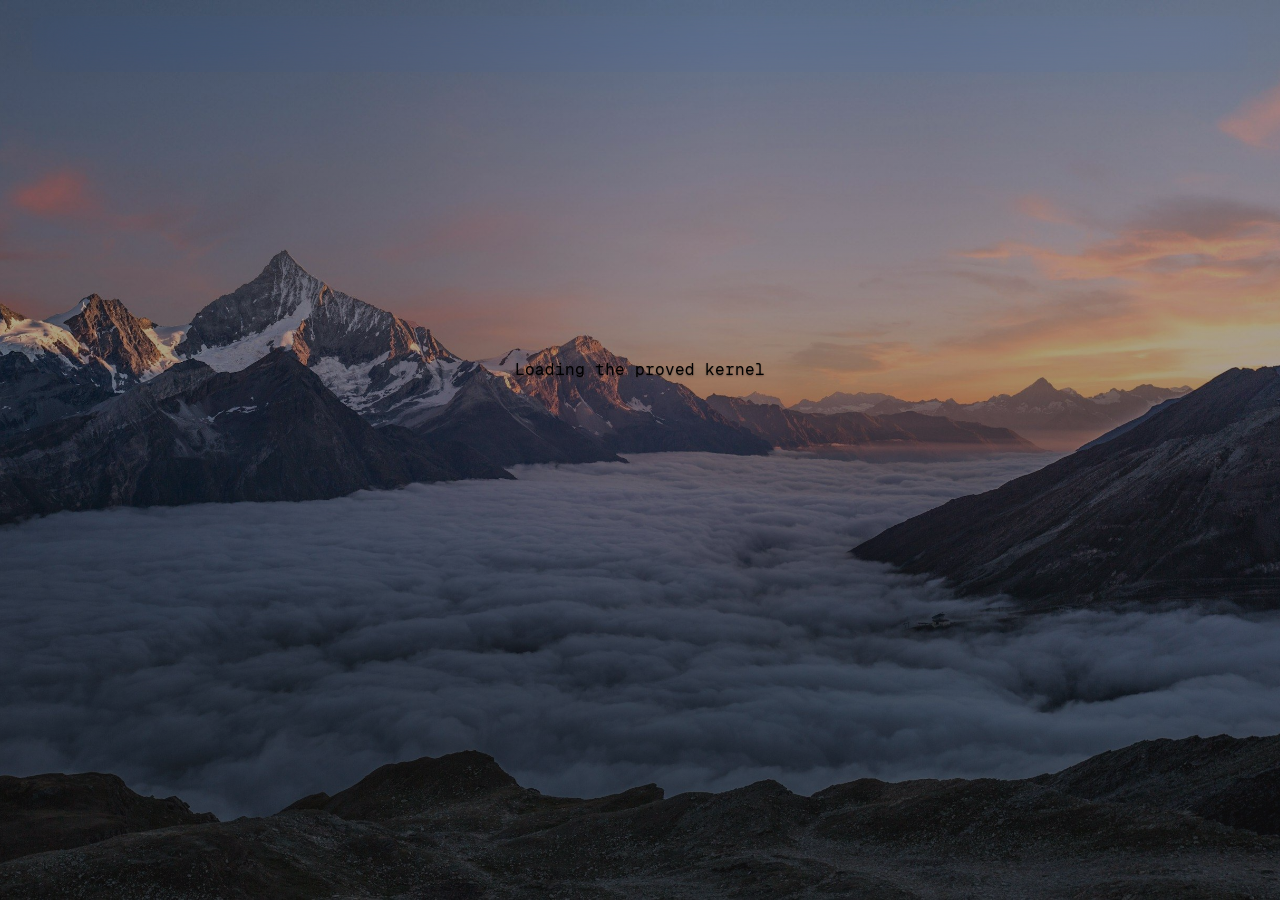
==== web/index.html @ c14cdd20 "Map node:crypto for the hub page so the kernel loads in the browser The prism-code runtime imports n" ====
<!doctype html>
<html lang="en" class="dark" data-theme="immersive">
  <head>
    <meta charset="utf-8" />
    <meta name="viewport" content="width=device-width, initial-scale=1, viewport-fit=cover" />
    <title>Hologram</title>
    <meta name="description" content="The open platform for sovereign AI: discover, use and share self-verifying models. A drop-in Hugging Face Hub whose every decision is proved in Lean." />
    <meta name="theme-color" content="#151312" />
    <script>
      // The site is served from a sub-path on GitHub Pages and from a 404
      // fallback for deep links, so every relative URL needs one base: the
      // path up to the first route segment the hub owns.
      (function () {
        var p = location.pathname, m = p.match(/^(.*?\/)(models|docs)(\/|$)/);
        var base = document.createElement("base");
        base.href = m ? m[1] : p.replace(/[^/]*$/, "");
        document.head.appendChild(base);
        var t = "immersive";
        try { t = localStorage.getItem("hologram-hub.theme") || t; } catch (e) {}
        document.documentElement.dataset.theme = t;
        document.documentElement.className = t === "light" ? "" : "dark";
      })();
    </script>
    <!-- The prism-code runtime imports node:crypto; in a browser that is the
         shim the proof page ships. An import map must precede every module. -->
    <script type="importmap">{ "imports": { "node:crypto": "./app/vendor/node-crypto-shim.mjs" } }</script>
    <link rel="icon" href="app/favicon.svg" type="image/svg+xml" />
    <link rel="stylesheet" href="app/brand/hologram-warm.css" />
    <link rel="preload" href="fonts/Geist-Regular.woff2" as="font" type="font/woff2" crossorigin />
    <link rel="stylesheet" href="hub.css" />
    <link rel="modulepreload" href="hub.mjs" />
  </head>
  <body>
    <div class="wall" aria-hidden="true"></div>
    <header class="top" id="chrome"></header>
    <main id="main" tabindex="-1"><p class="boot">Loading the proved kernel</p></main>
    <script type="module" src="hub.mjs"></script>
  </body>
</html>
---- web/hub.css ----
/* The hub's look: the brand kit's tokens (app/brand/hologram-warm.css), the
   Immersive theme over a photograph, glass panels. No colour is declared here
   that the kit does not name. */

/* Full fonts from hologram-brand-kit (brand/fonts/web at caa064a, SIL OFL; the
   licences are beside them). The proof page's fonts are subsets of its own
   text, so the hub carries its own. */
@font-face { font-family: "Geist"; src: url("fonts/Geist-Regular.woff2") format("woff2"); font-weight: 400; font-display: swap; }
@font-face { font-family: "Geist"; src: url("fonts/Geist-Medium.woff2") format("woff2"); font-weight: 500; font-display: swap; }
@font-face { font-family: "Geist Mono"; src: url("fonts/GeistMono-Regular.woff2") format("woff2"); font-weight: 400; font-display: swap; }
@font-face { font-family: "Geist Mono"; src: url("fonts/GeistMono-Medium.woff2") format("woff2"); font-weight: 500; font-display: swap; }
@font-face { font-family: "Archivo"; src: url("fonts/Archivo-Medium.woff2") format("woff2"); font-weight: 500; font-display: swap; }

:root {
  --gutter: 32px;
  --panel: color-mix(in srgb, var(--card) 86%, transparent);
  --hair: var(--border);
  --mono: "Geist Mono", "Geist Mono Fallback", ui-monospace, monospace;
  --sans: "Geist", "Geist Fallback", system-ui, sans-serif;
  --display: "Archivo", "Archivo Fallback", var(--sans);
  --ease: cubic-bezier(.4, 0, .2, 1);
}
@media (max-width: 991px) { :root { --gutter: 24px; } }
@media (max-width: 480px) { :root { --gutter: 16px; } }

* { box-sizing: border-box; }
html { background: var(--background); color: var(--foreground); }
body { margin: 0; min-height: 100vh; font: 16px/1.5 var(--sans); font-variant-numeric: tabular-nums; -webkit-font-smoothing: antialiased; }
a { color: inherit; text-decoration: none; }
button, input, select { font: inherit; color: inherit; }
code { font-family: var(--mono); font-size: 14px; }
.i { width: 16px; height: 16px; fill: none; stroke: currentColor; stroke-width: 1.5; stroke-linecap: round; stroke-linejoin: round; flex: none; }
:focus-visible { outline: 2px solid var(--ring); outline-offset: 2px; }

/* the wall: a photograph under every page in the Immersive theme */
.wall { position: fixed; inset: 0; z-index: -1; background: var(--background); }
[data-theme="immersive"] .wall { background: #151312 url("wallpapers/alps.jpg") center / cover no-repeat; }
[data-theme="immersive"] .wall::after { content: ""; position: absolute; inset: 0; background: linear-gradient(to bottom, rgb(21 19 18 / .25), rgb(21 19 18 / .55)); }
[data-theme="immersive"] body { text-shadow: 0 1px 2px rgb(0 0 0 / .35); }
.panel, .card, .bar select, .search, .top { backdrop-filter: none; }
[data-theme="immersive"] .panel, [data-theme="immersive"] .card, [data-theme="immersive"] .search, [data-theme="immersive"] .bar select {
  background: var(--panel); backdrop-filter: blur(24px) saturate(1.3); -webkit-backdrop-filter: blur(24px) saturate(1.3);
}

/* header */
.top { position: sticky; top: 16px; z-index: 10; margin: 16px var(--gutter) 0; height: 56px; display: flex; align-items: center; gap: 24px; padding: 0 12px 0 8px; border-radius: 14px; }
body:not([data-section="home"]) .top { background: var(--panel); backdrop-filter: blur(24px) saturate(1.3); -webkit-backdrop-filter: blur(24px) saturate(1.3); border: 1px solid var(--hair); }
.brand { display: flex; align-items: center; gap: 10px; font: 500 20px/1 var(--display); letter-spacing: .28em; }
.brand img { border-radius: 6px; }
.nav { display: flex; gap: 24px; margin-left: auto; font: 15px var(--mono); }
.nav a { display: flex; align-items: center; gap: 6px; color: var(--muted-foreground); transition: color .15s var(--ease); }
.nav a:hover, .nav a[aria-current] { color: var(--foreground); }
.nav a[aria-current] { color: var(--brand); }
.tools { display: flex; align-items: center; gap: 10px; }
.proof { display: flex; align-items: center; gap: 6px; height: 32px; padding: 0 10px; border-radius: 999px; border: 1px solid var(--success-border); color: var(--success); font: 13px var(--mono); white-space: nowrap; }
.proof.bad { color: var(--destructive); border-color: var(--destructive-border); }
.round { width: 32px; height: 32px; border-radius: 50%; border: 1px solid var(--hair); background: transparent; display: grid; place-items: center; cursor: pointer; }
.theme { position: relative; }
.menu { display: none; position: absolute; right: 0; top: 40px; min-width: 160px; padding: 6px; border-radius: 10px; background: var(--popover); border: 1px solid var(--hair); box-shadow: 0 16px 48px rgb(0 0 0 / .4); }
.theme:focus-within .menu, .theme:hover .menu { display: grid; }
.menu button { text-align: left; padding: 8px 10px; border: 0; border-radius: 6px; background: transparent; cursor: pointer; }
.menu button:hover { background: var(--muted); }
.signin { height: 32px; padding: 0 14px; display: flex; align-items: center; border-radius: 8px; background: var(--brand); color: var(--brand-foreground); font: 500 14px var(--sans); }
@media (max-width: 1100px) { .nav { gap: 14px; } .nav .i { display: none; } }
@media (max-width: 860px) { .proof span { display: none; } .nav a:not([aria-current]) { display: none; } }

main { padding: 0 var(--gutter) 48px; max-width: 1920px; margin: 0 auto; }
.boot { color: var(--muted-foreground); text-align: center; padding: 30vh 0; font-family: var(--mono); }

/* landing */
body[data-section="home"] main { min-height: calc(100vh - 72px); display: flex; flex-direction: column; padding-bottom: 0; }
.hero { flex: 1; display: flex; flex-direction: column; align-items: center; justify-content: center; text-align: center; padding: 48px 0 140px; }
.badge { display: inline-flex; align-items: center; gap: 8px; height: 32px; padding: 0 14px; border-radius: 999px; border: 1px solid var(--hair); background: rgb(0 0 0 / .2); font: 13px var(--mono); color: var(--muted-foreground); }
.hero h1 { margin: 24px 0 0; font: 500 clamp(36px, min(8.5vw, 11svh), 83px)/.95 var(--display); letter-spacing: -0.03em; }
.sub { margin: 24px auto 0; max-width: 832px; font-size: 20px; color: var(--muted-foreground); display: flex; flex-wrap: wrap; gap: 6px; align-items: center; justify-content: center; }
.sub strong { color: var(--foreground); font-weight: 500; }
.sub .i { color: var(--success); width: 20px; height: 20px; }
.cta { margin-top: 42px; display: flex; flex-wrap: wrap; gap: 24px; align-items: center; justify-content: center; }
.button { display: inline-flex; align-items: center; gap: 8px; height: 40px; padding: 0 16px; border-radius: 8px; border: 1px solid var(--hair); background: var(--secondary); color: var(--secondary-foreground); font-weight: 500; cursor: pointer; }
.button.primary { background: var(--primary); color: var(--primary-foreground); border-color: transparent; }
.button.primary .i { color: var(--brand); }
.command { display: inline-flex; align-items: center; gap: 10px; height: 40px; padding: 0 12px; border-radius: 8px; border: 1px solid transparent; background: transparent; font: 15px var(--mono); cursor: pointer; color: var(--foreground); }
.command:hover { border-color: var(--hair); }
.command.wide { width: 100%; justify-content: space-between; background: rgb(0 0 0 / .2); border-color: var(--hair); margin-top: 8px; text-align: left; overflow: hidden; }
.command.wide span { overflow: hidden; text-overflow: ellipsis; white-space: nowrap; }
.done { color: var(--success); }
.strip { position: fixed; left: 0; right: 0; bottom: 0; height: 104px; overflow: hidden; background: rgb(0 0 0 / .45); display: flex; align-items: center; -webkit-mask: linear-gradient(90deg, transparent, #000 10%, #000 90%, transparent); mask: linear-gradient(90deg, transparent, #000 10%, #000 90%, transparent); }
.track { display: flex; gap: 64px; padding-left: 64px; animation: slide 64s linear infinite; white-space: nowrap; }
.track a { display: flex; align-items: center; gap: 12px; font: 500 20px var(--display); color: var(--muted-foreground); }
.track a:hover { color: var(--foreground); }
.dot { width: 40px; height: 40px; border-radius: 50%; background: var(--muted); display: grid; place-items: center; font-size: 16px; }
@keyframes slide { to { transform: translateX(-50%); } }
@media (prefers-reduced-motion: reduce) { .track { animation: none; } }

/* catalog */
.title { display: flex; align-items: center; gap: 12px; padding: 32px 0 24px; flex-wrap: wrap; }
.title h1 { margin: 0; font: 500 30px var(--display); letter-spacing: -0.03em; }
.pill { display: inline-flex; align-items: center; height: 24px; padding: 0 9px; border-radius: 999px; background: var(--muted); font: 13px var(--mono); }
.chip { height: 32px; display: inline-flex; align-items: center; gap: 8px; padding: 0 10px; border-radius: 8px; border: 1px solid var(--hair); background: rgb(0 0 0 / .2); font: 13px var(--mono); cursor: pointer; }
.browse { display: grid; grid-template-columns: 340px 1fr; gap: 12px; align-items: start; }
@media (max-width: 900px) { .browse { grid-template-columns: 1fr; } .filters { position: static !important; max-height: none !important; } }
.panel { border-radius: 10px; border: 1px solid var(--hair); background: var(--card); }
.filters { position: sticky; top: 88px; padding: 16px; display: grid; gap: 18px; max-height: calc(100vh - 104px); overflow: auto; }
.facet header { display: flex; justify-content: space-between; align-items: center; margin-bottom: 8px; }
.facet h2 { margin: 0; font: 500 14px var(--sans); color: var(--muted-foreground); }
.reset, .more { border: 0; background: none; color: var(--muted-foreground); font-size: 13px; cursor: pointer; padding: 0; }
.more { margin-top: 8px; }
.tags { display: flex; flex-wrap: wrap; gap: 6px; }
.tag { height: 28px; padding: 0 10px; border-radius: 6px; border: 1px solid var(--hair); background: rgb(0 0 0 / .15); font-size: 13px; cursor: pointer; display: inline-flex; gap: 6px; align-items: center; }
.tag span { color: var(--muted-foreground); font-family: var(--mono); }
.tag.on { border-color: var(--foreground); background: var(--foreground); color: var(--background); }
.tag.on span { color: inherit; }
.bar { display: flex; gap: 12px; margin-bottom: 12px; }
.search { flex: 1; height: 48px; display: flex; align-items: center; gap: 10px; padding: 0 14px; border-radius: 10px; border: 1px solid var(--hair); background: var(--card); }
.search input { flex: 1; border: 0; background: transparent; outline: none; height: 100%; }
.bar select { height: 48px; border-radius: 10px; border: 1px solid var(--hair); background: var(--card); padding: 0 12px; }
.cards { display: grid; grid-template-columns: repeat(2, minmax(0, 1fr)); gap: 12px; }
@media (min-width: 1600px) { .cards { grid-template-columns: repeat(3, minmax(0, 1fr)); } }
@media (max-width: 720px) { .cards { grid-template-columns: 1fr; } }
.card { display: grid; gap: 6px; padding: 16px; border-radius: 10px; border: 1px solid var(--hair); background: var(--card); transition: border-color .15s var(--ease); }
.card:hover { border-color: var(--border-strong); }
.card .tags span { font: 12px var(--mono); text-transform: uppercase; letter-spacing: .04em; color: var(--muted-foreground); }
.card .tags span + span::before { content: ""; }
.card .name { font: 500 18px var(--mono); overflow: hidden; text-overflow: ellipsis; white-space: nowrap; }
.card .meta { display: flex; align-items: center; gap: 6px; font-size: 14px; color: var(--muted-foreground); }
.card .meta .i { width: 14px; height: 14px; }
b.ok, b.no { font-weight: 500; padding: 0 6px; border-radius: 4px; border: 1px solid; }
b.ok { color: var(--success); border-color: var(--success-border); }
b.no { color: var(--destructive); border-color: var(--destructive-border); }
.empty { grid-column: 1 / -1; text-align: center; padding: 48px; color: var(--muted-foreground); }
.pager { display: flex; justify-content: center; align-items: center; gap: 16px; padding: 24px 0; font-family: var(--mono); }
.pager button { height: 36px; padding: 0 14px; border-radius: 8px; border: 1px solid var(--hair); background: var(--card); cursor: pointer; }
.pager button:disabled { opacity: .4; cursor: default; }

/* model */
.back { display: inline-flex; align-items: center; gap: 6px; height: 32px; margin: 24px 0 12px; padding: 0 12px; border-radius: 999px; border: 1px solid var(--hair); background: var(--panel); font: 14px var(--mono); }
.head { padding: 24px; }
.who { display: flex; gap: 16px; align-items: center; }
.avatar { width: 64px; height: 64px; border-radius: 50%; background: var(--muted); display: grid; place-items: center; font: 500 28px var(--display); flex: none; }
.head h1 { margin: 0; font: 500 30px var(--display); letter-spacing: -0.03em; display: flex; flex-wrap: wrap; gap: 12px; align-items: baseline; }
.head h1 small { font: 15px var(--sans); color: var(--muted-foreground); display: inline-flex; gap: 6px; align-items: center; }
.dim { color: var(--muted-foreground); margin: 4px 0 0; }
.rows { display: grid; grid-template-columns: 120px 1fr; gap: 16px 24px; margin: 24px 0 0; align-items: start; }
.rows dt { color: var(--muted-foreground); font-size: 14px; padding-top: 6px; }
.rows dd { margin: 0; min-width: 0; }
@media (max-width: 760px) { .rows { grid-template-columns: 1fr; gap: 6px; } .rows dd { margin-bottom: 12px; } }
.pills { display: flex; flex-wrap: wrap; gap: 6px; }
.pills .pill { height: 32px; padding: 0 12px; background: rgb(0 0 0 / .2); border: 1px solid var(--hair); }
.tabs { display: flex; gap: 6px; margin-bottom: 16px; }
.tabs button { height: 32px; padding: 0 12px; border-radius: 8px; border: 1px solid transparent; background: transparent; cursor: pointer; color: var(--muted-foreground); }
.tabs button.on { background: var(--secondary); color: var(--foreground); border-color: var(--hair); }
.tabs.small { margin: 0; }
.split { display: grid; grid-template-columns: 380px 1fr; gap: 12px; margin-top: 12px; align-items: start; }
@media (max-width: 992px) { .split { grid-template-columns: 1fr; } }
.facts { padding: 8px 20px; }
.facts dl, .glance { display: grid; grid-template-columns: auto 1fr; margin: 0; }
.facts dt, .facts dd, .glance dt, .glance dd { padding: 10px 0; border-bottom: 1px solid var(--hair); margin: 0; }
.facts dt, .glance dt { color: var(--muted-foreground); font-size: 14px; }
.facts dd, .glance dd { text-align: right; font: 14px var(--mono); }
.facts dt:last-of-type, .facts dd:last-of-type { border-bottom: 0; }
.body { padding: 20px; min-width: 0; }
.body h2, .doc h2 { font: 500 18px var(--display); margin: 8px 0 12px; }
.scroll { overflow-x: auto; }
table { width: 100%; border-collapse: collapse; font-size: 14px; }
th, td { text-align: left; padding: 10px 24px 10px 0; border-bottom: 1px solid var(--hair); white-space: nowrap; }
th { color: var(--muted-foreground); font-weight: 500; }
td { font-family: var(--mono); }
.note { padding: 20px; color: var(--muted-foreground); }

/* docs */
.doc { max-width: 1100px; margin: 32px auto 0; padding: 32px; }
.doc h1 { margin: 0 0 12px; font: 500 30px var(--display); letter-spacing: -0.03em; }
.doc > p { color: var(--muted-foreground); max-width: 760px; }
.doc td:last-child { white-space: normal; font-family: var(--sans); }
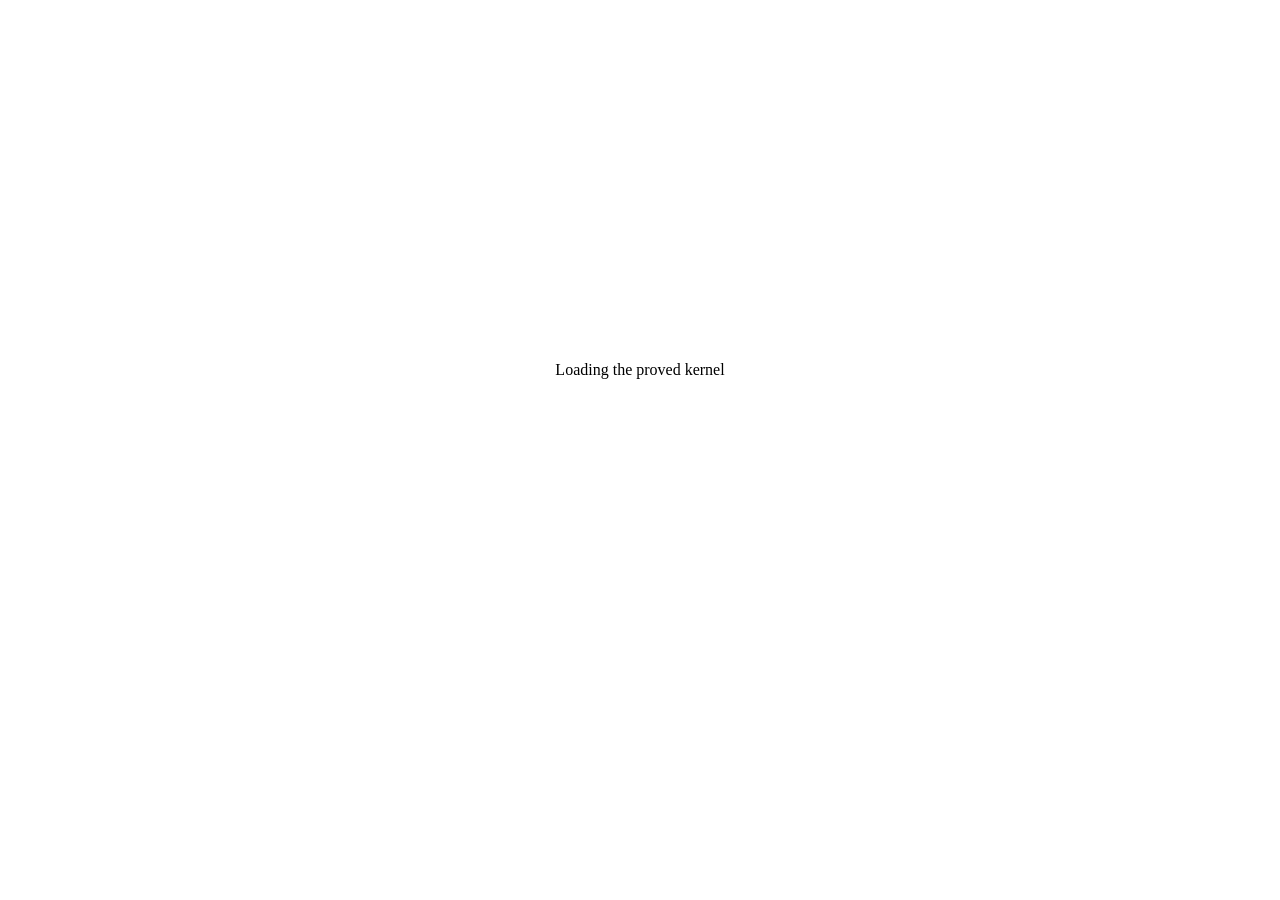
==== commit d88eab4d: "Draw the hub with the live hub's own stylesheet, marks and filters The interface looked like getholo" ====
--- a/web/index.html
+++ b/web/index.html
@@ -1,39 +1,56 @@
-<!doctype html>
-<html lang="en" class="dark" data-theme="immersive">
-  <head>
-    <meta charset="utf-8" />
-    <meta name="viewport" content="width=device-width, initial-scale=1, viewport-fit=cover" />
-    <title>Hologram</title>
-    <meta name="description" content="The open platform for sovereign AI: discover, use and share self-verifying models. A drop-in Hugging Face Hub whose every decision is proved in Lean." />
-    <meta name="theme-color" content="#151312" />
-    <script>
-      // The site is served from a sub-path on GitHub Pages and from a 404
-      // fallback for deep links, so every relative URL needs one base: the
-      // path up to the first route segment the hub owns.
-      (function () {
-        var p = location.pathname, m = p.match(/^(.*?\/)(models|docs)(\/|$)/);
-        var base = document.createElement("base");
-        base.href = m ? m[1] : p.replace(/[^/]*$/, "");
-        document.head.appendChild(base);
-        var t = "immersive";
-        try { t = localStorage.getItem("hologram-hub.theme") || t; } catch (e) {}
-        document.documentElement.dataset.theme = t;
-        document.documentElement.className = t === "light" ? "" : "dark";
-      })();
-    </script>
-    <!-- The prism-code runtime imports node:crypto; in a browser that is the
-         shim the proof page ships. An import map must precede every module. -->
-    <script type="importmap">{ "imports": { "node:crypto": "./app/vendor/node-crypto-shim.mjs" } }</script>
-    <link rel="icon" href="app/favicon.svg" type="image/svg+xml" />
-    <link rel="stylesheet" href="app/brand/hologram-warm.css" />
-    <link rel="preload" href="fonts/Geist-Regular.woff2" as="font" type="font/woff2" crossorigin />
-    <link rel="stylesheet" href="hub.css" />
-    <link rel="modulepreload" href="hub.mjs" />
-  </head>
-  <body>
-    <div class="wall" aria-hidden="true"></div>
-    <header class="top" id="chrome"></header>
-    <main id="main" tabindex="-1"><p class="boot">Loading the proved kernel</p></main>
-    <script type="module" src="hub.mjs"></script>
-  </body>
-</html>
+<!doctype html>
+<html lang="en" class="dark" data-theme="immersive" data-wallpaper="alps" data-page="landing">
+  <head>
+    <meta charset="utf-8" />
+    <meta name="viewport" content="width=device-width, initial-scale=1, viewport-fit=cover" />
+    <title>Hologram</title>
+    <meta name="description" content="The open platform for sovereign AI: discover, use and share self-verifying models. A drop-in Hugging Face Hub whose every decision is proved in Lean." />
+    <meta name="theme-color" content="#151312" />
+    <script>
+      // The site is served from a sub-path on GitHub Pages and from a 404
+      // fallback for deep links, so every relative URL needs one base: the
+      // path up to the first route segment the hub owns.
+      (function () {
+        // A route page carries its own <base>; a deep link answered by 404.html
+        // works it out from the path, up to the first route the hub owns.
+        var p = location.pathname, m = p.match(/^(.*?\/)(models|docs|registry|apps|buckets)(\/|$)/);
+        if (!document.querySelector("base")) {
+          var base = document.createElement("base");
+          base.href = m ? m[1] : p.replace(/[^/]*$/, "");
+          document.head.appendChild(base);
+        }
+        // The theme and the picture behind it before the first paint, so
+        // neither flashes: the picture is a file this site ships or a photo
+        // from Unsplash, and the browser already holds the one shown last.
+        var t = "immersive", h = document.documentElement, base = document.querySelector("base").href, pic = null;
+        try {
+          t = localStorage.getItem("hologram-hub.theme") || t;
+          pic = JSON.parse(localStorage.getItem("hologram-hub.picture") || "null");
+        } catch (e) {}
+        var wall = pic && pic.file ? base + "wallpapers/" + pic.file + ".jpg" : pic && pic.wall ? pic.wall : base + "wallpapers/alps.jpg";
+        h.dataset.theme = t;
+        h.dataset.page = m ? "page" : "landing";
+        h.className = t === "light" ? "" : "dark";
+        h.style.setProperty("--hh-wallpaper", 'url("' + wall + '")');
+      })();
+    </script>
+    <!-- The prism-code runtime imports node:crypto; in a browser that is the
+         shim the proof page ships. An import map must precede every module. -->
+    <script type="importmap">{ "imports": { "node:crypto": "./app/vendor/node-crypto-shim.mjs" } }</script>
+    <link rel="icon" href="app/favicon.svg" type="image/svg+xml" />
+    <link rel="stylesheet" href="app/brand/hologram-warm.css" />
+    <link rel="stylesheet" href="tokens.css" />
+    <link rel="preload" href="fonts/Geist-Regular.woff2" as="font" type="font/woff2" crossorigin />
+    <link rel="stylesheet" href="hub.css" />
+    <link rel="modulepreload" href="hub.mjs" />
+  </head>
+  <body>
+    <div class="veil" aria-hidden="true"></div>
+    <div class="shell">
+      <header class="top" id="chrome"></header>
+      <main id="main" tabindex="-1"><p class="boot">Loading the proved kernel</p></main>
+      <footer class="foot"><a class="status wait" id="proof" href="app/"><span id="proof-text">Proved by Lean</span></a></footer>
+    </div>
+    <script type="module" src="hub.mjs"></script>
+  </body>
+</html>
--- a/web/tokens.css
+++ b/web/tokens.css
@@ -0,0 +1,41 @@
+/* The brand kit's scales: type, weight, tracking and radius from
+   hologram-brand-kit brand/tokens/hologram-tokens.json; space on the kit's 4px
+   step. Colours and families come from app/brand/hologram-warm.css. */
+@font-face { font-family: "Geist"; src: url("fonts/Geist-Regular.woff2") format("woff2"); font-weight: 400; font-display: swap; }
+@font-face { font-family: "Geist"; src: url("fonts/Geist-Medium.woff2") format("woff2"); font-weight: 500; font-display: swap; }
+@font-face { font-family: "Geist Mono"; src: url("fonts/GeistMono-Regular.woff2") format("woff2"); font-weight: 400; font-display: swap; }
+@font-face { font-family: "Geist Mono"; src: url("fonts/GeistMono-Medium.woff2") format("woff2"); font-weight: 500; font-display: swap; }
+@font-face { font-family: "Archivo"; src: url("fonts/Archivo-Medium.woff2") format("woff2"); font-weight: 500; font-display: swap; }
+
+:root {
+  --space-1: 4px;
+  --space-2: 8px;
+  --space-3: 12px;
+  --space-4: 16px;
+  --space-5: 20px;
+  --space-6: 24px;
+  --space-8: 32px;
+  --space-10: 40px;
+  --space-12: 48px;
+  --space-16: 64px;
+  --radius-sm: 6px;
+  --radius-md: 8px;
+  --radius-lg: 10px;
+  --radius-xl: 14px;
+  --text-xs: 12px;
+  --text-sm: 14px;
+  --text-base: 16px;
+  --text-lg: 18px;
+  --text-xl: 20px;
+  --text-2xl: 24px;
+  --text-3xl: 30px;
+  --text-4xl: 36px;
+  --text-5xl: 48px;
+  --text-6xl: 64px;
+  --weight-normal: 400;
+  --weight-medium: 500;
+  --weight-semibold: 600;
+  --tracking-display: -0.03em;
+  --tracking-normal: 0em;
+  --tracking-caps: 0.22em;
+}
--- a/web/hub.css
+++ b/web/hub.css
@@ -1,174 +1,899 @@
-/* The hub's look: the brand kit's tokens (app/brand/hologram-warm.css), the
-   Immersive theme over a photograph, glass panels. No colour is declared here
-   that the kit does not name. */
+/* The hub's look is gethologram.ai's: the shell, header, controls, landing, catalogue and model page
+   below are its chrome.css and styles.css (Hologram-Technologies, live site, copied 2026-11-13), trimmed
+   to what this hub draws. Every value resolves to the brand kit (app/brand/hologram-warm.css, tokens.css).
+   The hub's own parts (proof status, verification, signatures, docs, registry, apps, buckets) follow. */
+
+/* ---- product aliases over the brand kit */
+:root {
+  /* product aliases: references only */
+  --hh-ground: var(--background);
+  --hh-surface: var(--card);
+  --hh-popover: var(--popover);
+  --hh-fill: var(--muted);
+  --hh-line: var(--border);
+  --hh-line-strong: var(--input);
+  --hh-line-focus: var(--ring);
+  --hh-text: var(--foreground);
+  --hh-text-dim: var(--muted-foreground);
+  --hh-text-faint: var(--muted-foreground-subtle);
+  --hh-accent: var(--brand);
+  --hh-accent-text: var(--brand-foreground);
+  /* The kit accent is 4.11:1 on the warm dark card and 4.13:1 on white — under AA for a 14px label, which
+     is why nothing on this site sets words in it. The selected section still has to read as orange, so it
+     takes the accent warmed toward whichever foreground the theme is using: 5.08:1 dark, 5.36:1 light. */
+  --hh-accent-legible: color-mix(in srgb, var(--hh-accent) 80%, var(--hh-text));
+  --hh-primary: var(--primary);
+  --hh-primary-text: var(--primary-foreground);
+  --hh-shadow: color-mix(in srgb, var(--background) 60%, transparent);
+  --hh-ok: var(--success);
+  --hh-bad: var(--destructive);
+  --hh-wash: color-mix(in srgb, var(--foreground) 3%, transparent);
+
+  /* control system: two heights, one tag height */
+  --hh-control: var(--space-8);
+  --hh-field: var(--space-10);
+  --hh-tag: var(--space-6);
+  --hh-avatar: var(--space-12);
+  --hh-icon: var(--space-4);
+  --hh-icon-small: var(--text-sm);
+  --hh-ease: 150ms cubic-bezier(.4, 0, .2, 1);
+  --hh-leading: 1.5;
+  /* One size for every word on the site that is not a headline: the menu, the sign-in, the hero's line and
+     its actions, the controls. The headlines are set in the display steps; everything else is this. */
+  --hh-ui: var(--text-base);
+  --hh-pad: var(--space-6);
+  --hh-gutter: var(--space-6);
+  /* The card mesh's box: src/card-art.mjs draws a viewBox of exactly this size, so one unit is one pixel
+     and the facets match on every page. 260x200 composed from the kit's steps: 4x64+4, 3x64+8. */
+  --hh-art-w: calc(var(--space-16) * 4 + var(--space-1));
+  --hh-art-h: calc(var(--space-16) * 3 + var(--space-2));
+
+  /* landing type: the kit's steps, sized by whichever of width or height is scarcer */
+  --hh-display: clamp(var(--text-3xl), min(8.5vw, 11svh), calc(var(--text-6xl) * 1.3));
+  /* The pinned strip: one mark plus the air above and below it. The landing reserves exactly this. */
+  --hh-strip-mark: var(--space-10);
+  --hh-strip-top: var(--space-6);
+  --hh-strip-bottom: var(--space-10);
+  --hh-strip-gap: var(--space-16);
+  --hh-strip-label: var(--text-xl);
+  --hh-strip: calc(var(--hh-strip-mark) + var(--hh-strip-top) + var(--hh-strip-bottom));
+}
+:root:not(.dark) { --hh-shadow: color-mix(in srgb, var(--foreground) 14%, transparent); --hh-wash: color-mix(in srgb, var(--foreground) 4%, transparent); }
+
+/* ---- resets */
+*, *::before, *::after { box-sizing: border-box; }
+html { background: var(--hh-ground); }
+body {
+  margin: 0;
+  background: var(--hh-ground);
+  color: var(--hh-text);
+  font-family: var(--font-sans);
+  font-size: var(--hh-ui);
+  font-weight: var(--weight-normal);
+  line-height: var(--hh-leading);
+  -webkit-font-smoothing: antialiased;
+  -moz-osx-font-smoothing: grayscale;
+  font-variant-numeric: tabular-nums;
+}
+::selection { background: var(--hh-text); color: var(--background); }
+a { color: inherit; text-decoration: none; }
+button, input { font: inherit; color: inherit; letter-spacing: inherit; }
+button { background: none; border: 0; padding: 0; cursor: pointer; }
+button:disabled { cursor: default; }
+h1, h2, p, dl, dd { margin: 0; font-size: inherit; font-weight: inherit; }
+ul { list-style: none; margin: 0; padding: 0; }
+[hidden] { display: none !important; }
+.i { width: var(--hh-icon); height: var(--hh-icon); flex: none; fill: none; stroke: currentColor; stroke-width: 1.5; stroke-linecap: round; stroke-linejoin: round; }
+:focus-visible { outline: 2px solid var(--hh-line-focus); outline-offset: 2px; }
+
+.shell { max-width: 120rem; margin: 0 auto; padding: var(--space-6) var(--hh-gutter) var(--space-16); }
+@media (min-width: 992px) { :root { --hh-gutter: var(--space-8); } }
+@media (max-width: 480px) { :root { --hh-gutter: var(--space-4); } }
+
+/* ---- shared controls */
+.control {
+  display: inline-flex; align-items: center; justify-content: center; gap: var(--space-2);
+  height: var(--hh-control); padding: 0 var(--space-3);
+  border: 1px solid var(--hh-line); border-radius: var(--radius-md);
+  font-size: var(--text-sm); color: var(--hh-text-dim);
+  transition: color var(--hh-ease), border-color var(--hh-ease), background var(--hh-ease), opacity var(--hh-ease);
+}
+.control:not(:disabled):hover { color: var(--hh-text); border-color: var(--hh-line-focus); }
+.control:disabled { opacity: .45; }
+.control.square { width: var(--hh-control); padding: 0; flex: none; }
+
+.field {
+  display: flex; align-items: center; gap: var(--space-3);
+  height: var(--hh-field); padding: 0 var(--space-4);
+  border: 1px solid var(--hh-line-strong); border-radius: var(--radius-md);
+  color: var(--hh-text-dim);
+  transition: border-color var(--hh-ease);
+}
+.field:hover, .field:focus-within { border-color: var(--hh-line-focus); }
+.field input { flex: 1; min-width: 0; height: 100%; padding: 0; background: none; border: 0; outline: 0; color: var(--hh-text); }
+.field input::placeholder { color: var(--hh-text-dim); }
+.field input::-webkit-search-cancel-button { display: none; }
+.field.compact { height: var(--hh-control); padding: 0 var(--space-3); gap: var(--space-2); font-size: var(--text-sm); }
+
+.button {
+  display: inline-flex; align-items: center; gap: var(--space-2);
+  height: var(--hh-field); padding: 0 var(--space-4);
+  border: 1px solid var(--hh-line-strong); border-radius: var(--radius-md);
+  font-size: var(--hh-ui); white-space: nowrap;
+  transition: border-color var(--hh-ease), opacity var(--hh-ease);
+}
+.button:hover { border-color: var(--hh-line-focus); }
+.button.primary { background: var(--hh-primary); border-color: var(--hh-primary); color: var(--hh-primary-text); }
+.button.primary .i { color: var(--hh-accent); stroke-width: 2.25; }
+.button.primary:hover { opacity: .85; }
+/* The brand kit's success pair: --success behind --success-foreground. Used for Download. */
+.button.success { background: var(--success); border-color: var(--success); color: var(--success-foreground); }
+.button.success .i { color: var(--success-foreground); stroke-width: 2.25; }
+/* Hover adds a ring instead of dimming, so the fill is always exactly --success (the green of "Verified"). */
+.button.success:hover, .button.success:focus-visible { border-color: var(--success); box-shadow: 0 0 0 var(--space-1) color-mix(in srgb, var(--success) 30%, transparent); }
+.button:disabled { opacity: .5; }
+
+.pill { display: inline-flex; align-items: center; height: var(--hh-control); padding: 0 var(--space-3); border-radius: var(--hh-control); background: var(--hh-fill); font-family: var(--font-mono); font-size: var(--text-sm); }
+
+.panel { background: var(--hh-surface); border-radius: var(--radius-lg); padding: var(--hh-pad); }
+
+/* ---- the lead: what a section page says first.
+   One row above the columns on every catalogue page — Models, Registry, Spaces — in the same order and
+   nothing else: the section's name, how many of its things are listed, and the address they are read from
+   with a dot for whether it answered. Three pages, one row, so crossing between them moves nothing. Built
+   pages write it in build.mjs; the pages that ship as their own files write the same markup, and
+   qa/menu.mjs holds all three to it. */
+/* The same air above the row as below it, on every page: what sits under the row is a sibling that follows
+   it, not always the next one (the Models page keeps its hidden index control between), so the rule below
+   in styles.css uses ~ and the row itself carries the whole of both margins. */
+.lead { display: flex; flex-wrap: wrap; align-items: center; gap: var(--space-3); padding: var(--space-10) 0; }
+.lead h1 { font-family: var(--font-display); font-size: var(--text-3xl); font-weight: var(--weight-medium); letter-spacing: var(--tracking-display); line-height: 1.2; }
+/* The address. A chip the height of the count beside it, in the mono the address is written in. */
+.endpoint { display: inline-flex; align-items: center; gap: var(--space-2); height: var(--hh-control); padding: 0 var(--space-3); border: 1px solid var(--hh-line-strong); border-radius: var(--radius-md); font-family: var(--font-mono); font-size: var(--text-sm); color: var(--hh-text-dim); white-space: nowrap; }
+/* Copy-to-clipboard, and the shell prompt in front of a line you are meant to run. Both live here rather
+   than in styles.css because the pages that ship as their own files load this sheet and not that one. */
+.copy { display: inline-flex; align-items: center; gap: var(--space-2); color: inherit; transition: color var(--hh-ease); }
+.copy .i { width: var(--hh-icon-small); height: var(--hh-icon-small); color: var(--hh-text-dim); }
+.copy:hover, .copy:hover .i { color: var(--hh-text); }
+.prompt { color: var(--hh-text-dim); margin-right: .5ch; }
+
+/* The tag beside a section heading: the same control on all five sections. It is a button because it copies,
+   and it wears .endpoint because what it shows is the section's address -- one look, whichever section you
+   are in. Focus is the sheet-wide :focus-visible rule above; nothing here needs its own. */
+.section-tag { background: none; cursor: pointer; font: inherit; font-family: var(--font-mono); font-size: var(--text-sm); color: var(--hh-text-dim); transition: color var(--hh-ease), border-color var(--hh-ease); }
+.section-tag:hover { color: var(--hh-text); border-color: var(--hh-text-faint); }
+.section-tag.copied { color: var(--hh-ok); border-color: var(--hh-ok); }
+/* The line is a fixed length -- it is a command, so it cannot be shortened or truncated without ceasing to be
+   one. On the narrowest phones the full command is wider than the gutter allows, so the tag steps down a size
+   rather than pushing the page sideways. */
+@media (max-width: 420px) {
+  .section-tag { font-size: var(--text-xs); padding: 0 var(--space-2); }
+}
+.dot { width: var(--space-2); height: var(--space-2); border-radius: 50%; background: var(--hh-text-faint); flex: none; }
+.dot.ok { background: var(--hh-ok); }
+.dot.bad { background: var(--hh-bad); }
+
+/* ---- header */
+.top {
+  position: sticky; top: var(--space-6); z-index: 10;
+  display: flex; align-items: center; gap: var(--space-8);
+  height: var(--space-16); padding: 0 var(--space-6);
+  background: var(--hh-surface); border-radius: var(--radius-xl);
+}
+/* Scroll veil: content dissolves before it reaches the header instead of sliding under it. */
+.veil {
+  position: fixed; z-index: 9; top: 0; left: 0; right: 0; height: calc(var(--space-6) * 2 + var(--space-16));
+  pointer-events: none; background: var(--background);
+  -webkit-mask-image: linear-gradient(var(--hh-text) 64%, transparent);
+  mask-image: linear-gradient(var(--hh-text) 64%, transparent);
+}
+.brand { display: flex; align-items: center; gap: var(--space-3); flex: none; }
+.brand img { width: auto; display: block; }
+.brand .on-light { display: none; }
+:root:not(.dark) .brand .on-dark { display: none; }
+:root:not(.dark) .brand .on-light { display: block; }
+.brand .mark { height: var(--space-8); }
+/* The wordmark stands at 20px beside the 32px mark: the lockup's own proportion, and the row's cap height. */
+.brand .word { height: var(--space-5); }
+.top-end { margin-left: auto; display: flex; align-items: center; gap: var(--space-6); font-family: var(--font-mono); font-size: var(--hh-ui); }
+
+.status { display: flex; align-items: center; gap: var(--space-2); color: var(--hh-text-dim); transition: color var(--hh-ease); white-space: nowrap; }
+.status:hover { color: var(--hh-text); }
+.i.mark { fill: currentColor; stroke: none; }
+.status::before { content: ""; width: var(--space-2); height: var(--space-2); border-radius: 50%; background: var(--hh-ok); }
+
+@media (max-width: 720px) {
+  .top { gap: var(--space-4); padding: 0 var(--space-4); }
+  /* The header still needs its room for the account control. */
+  .brand .mark { height: var(--space-6); }
+  .brand .word { height: var(--space-4); }
+  .brand { gap: var(--space-2); }
+  .top-end { gap: var(--space-2); }
+  /* the same room the other header controls take: the mark alone says it */
+  #sign-in-button .label { display: none; }
+  #sign-in-button { width: var(--hh-control); padding: 0; justify-content: center; border-radius: 50%; }
+}
+
+/* The top-level menu. Sits at the end of the row, immediately before the icons. Each label carries a mark
+   of its own: a grid for the catalogue, a package for the registry, a page for the guide. Three silhouettes
+   that stay apart at 16px. Built by topNav() in build.mjs, and the same markup is put into the Registry
+   page by the same build, so every page of the site carries this row and carries it identically. */
+.top-nav { display: flex; align-items: center; gap: var(--space-6); font-family: var(--font-mono); font-size: var(--hh-ui); }
+.top-nav a { display: inline-flex; align-items: center; gap: var(--space-2); color: var(--hh-text-dim); transition: color var(--hh-ease); }
+.top-nav a:hover { color: var(--hh-text); }
+/* The house 16px mark against the 16px label: the mark stands on the baseline and clears the cap height. */
+.top-nav .i { width: var(--hh-icon); height: var(--hh-icon); }
+/* Where you are, in the brand colour. aria-current carries the same fact to a screen reader, so the
+   colour is a second telling and never the only one. */
+.top-nav a[aria-current] { color: var(--hh-accent-legible); }
+
+/* Everything after the brand is one group. Wide, the group is not a box at all: its children sit in the row
+   exactly where they always did. The two icon controls keep the row's own spacing between them. */
+.top-menu { display: contents; }
+.top-tools { display: flex; align-items: center; gap: var(--space-6); }
+/* The one control that stands in for the group on a narrow screen: the same circle as the theme switch, with
+   three lines in it, and a cross once the sheet is open. It does not exist on a wide screen. */
+.menu-button { display: none; place-items: center; width: var(--hh-control); height: var(--hh-control); border-radius: 50%; border: 1px solid var(--hh-line-strong); color: var(--hh-text); transition: border-color var(--hh-ease), transform var(--hh-ease); }
+.menu-button:hover, .menu-button[aria-expanded="true"] { border-color: var(--hh-line-focus); }
+.menu-button:active { transform: scale(.94); }
+.menu-button .i { width: var(--hh-icon-small); height: var(--hh-icon-small); }
+.menu-button .i + .i, .top.menu-open .menu-button .i:first-child { display: none; }
+.top.menu-open .menu-button .i + .i { display: block; }
+/* Folded, under 1100px: at the site's 16px text the five sections, the lockup and the two controls need
+   about 1080px of row, so the fold sits just above that. The group becomes the screen: a panel over the whole viewport, the brand and the close button
+   still in their corners above it, the sections as a column of display type a thumb cannot miss, and the
+   theme switch and sign-in on a row at the foot. The button opens it; it, Escape, a tap on a section, or
+   the window growing (chrome.js) closes it. The two controls' popovers unfold inside the panel rather than
+   beside their controls: a popover hung off a control at the left edge of a phone has nowhere to go. */
+@keyframes sheet-in { from { opacity: 0; transform: translateY(var(--space-3)); } }
+@media (max-width: 1100px) {
+  .menu-button { display: grid; }
+  .top-menu {
+    display: none; position: fixed; inset: 0; z-index: 40;
+    grid-template-rows: minmax(0, 1fr) auto; align-content: start;
+    padding: calc(var(--space-6) + var(--space-16) + var(--space-8)) var(--hh-gutter) var(--space-8);
+    overflow-y: auto; overscroll-behavior: contain;
+    background: var(--background); font-family: var(--font-sans); color: var(--hh-text);
+  }
+  .top.menu-open .top-menu { display: grid; animation: sheet-in 220ms cubic-bezier(.2, .8, .2, 1); }
+  /* The header's own plate goes under the panel; its two corners stay on top of it. */
+  .top.menu-open .brand, .top.menu-open .menu-button { position: relative; z-index: 41; }
+  /* One thing scrolls while it is open, and it is the panel. */
+  :root:has(.top.menu-open) body { overflow: hidden; }
+  .top-nav { display: grid; align-content: start; gap: 0; font-family: var(--font-display); font-size: var(--text-3xl); font-weight: var(--weight-medium); letter-spacing: var(--tracking-display); line-height: 1.1; }
+  .top-nav a { display: flex; align-items: center; justify-content: space-between; gap: var(--space-4); padding: var(--space-5) 0; border-bottom: 1px solid var(--hh-line); color: var(--hh-text); transition: color var(--hh-ease), opacity var(--hh-ease); }
+  .top-nav a:hover, .top-nav a:focus-visible { outline: 0; opacity: .7; }
+  .top-nav .i { width: var(--space-6); height: var(--space-6); color: var(--hh-text-dim); stroke-width: 1.5; }
+  .top-nav a[aria-current], .top-nav a[aria-current] .i { color: var(--hh-accent-legible); }
+  .top-tools { flex-wrap: wrap; justify-content: space-between; gap: var(--space-3); padding-top: var(--space-8); }
+  /* The panel has the room the row did not: the sign-in reads as a word again, at the size of the page's buttons. */
+  .top-menu #sign-in-button .label { display: inline; }
+  .top-menu #sign-in-button { width: auto; height: var(--hh-field); padding: 0 var(--space-5); border-radius: var(--radius-lg); font-size: var(--text-base); }
+  .top-menu .appearance > button, .top-menu .account-mark { width: var(--hh-field); height: var(--hh-field); }
+  /* The two controls' popovers unfold inside the panel, on a full row under the controls. */
+  .top-menu .appearance, .top-menu .account { display: contents; }
+  .top-menu .menu { position: static; order: 3; flex-basis: 100%; width: auto; margin-top: var(--space-2); padding: var(--space-4) 0 0; background: none; border: 0; border-top: 1px solid var(--hh-line); border-radius: 0; box-shadow: none; animation: none; -webkit-backdrop-filter: none; backdrop-filter: none; }
+}
+
+/* ---- theme switch */
+.appearance { position: relative; }
+.appearance > button { display: grid; place-items: center; width: var(--hh-control); height: var(--hh-control); border-radius: 50%; border: 1px solid var(--hh-line-strong); color: var(--hh-text); transition: border-color var(--hh-ease), transform var(--hh-ease); }
+.appearance > button:hover, .appearance > button[aria-expanded="true"] { border-color: var(--hh-line-focus); }
+.appearance > button:active { transform: scale(.94); }
+.appearance > button .i { width: var(--hh-icon-small); height: var(--hh-icon-small); }
+.appearance > button .i[data-for] { display: none; }
+:root[data-theme="dark"] .appearance > button .i[data-for="dark"],
+:root[data-theme="light"] .appearance > button .i[data-for="light"],
+:root[data-theme="immersive"] .appearance > button .i[data-for="immersive"] { display: block; }
+.menu {
+  position: absolute; right: 0; top: calc(100% + var(--space-3)); z-index: 40; width: min(16.25rem, calc(100vw - 2 * var(--hh-gutter))); padding: var(--space-1);
+  background: var(--hh-popover); border: 1px solid var(--hh-line-strong); border-radius: var(--radius-lg);
+  box-shadow: 0 var(--space-4) var(--space-12) var(--hh-shadow);
+  font-family: var(--font-sans); font-size: var(--text-sm); color: var(--hh-text);
+  transform-origin: top right; animation: menu-in 160ms cubic-bezier(.2, .8, .2, 1);
+}
+@keyframes menu-in { from { opacity: 0; transform: translateY(calc(-1 * var(--space-1))) scale(.97); } }
+.menu [role="menuitemradio"] { display: flex; align-items: center; gap: var(--space-3); width: 100%; height: var(--hh-control); padding: 0 var(--space-3); border-radius: var(--radius-md); text-align: left; transition: background var(--hh-ease); }
+.menu [role="menuitemradio"]:hover, .menu [role="menuitemradio"]:focus-visible { background: var(--hh-fill); outline: 0; }
+.menu [role="menuitemradio"] .label { flex: 1; }
+.menu [role="menuitemradio"] .i { color: var(--hh-text-dim); }
+.menu [role="menuitemradio"] .tick { visibility: hidden; color: var(--hh-text); }
+.menu [role="menuitemradio"][aria-checked="true"] { background: var(--hh-fill); }
+.menu [role="menuitemradio"][aria-checked="true"] .i { color: var(--hh-text); }
+.menu [role="menuitemradio"][aria-checked="true"] .tick { visibility: visible; }
+::view-transition-old(root), ::view-transition-new(root) { animation-duration: 280ms; }
+
+.account { position: relative; display: flex; align-items: center; }
+
+/* The one brand-coloured control on the page: the only thing here asking to be done. */
+.sign-in {
+  display: inline-flex; align-items: center; gap: var(--space-2);
+  height: var(--hh-control); padding: 0 var(--space-4);
+  background: var(--hh-accent); border: 1px solid var(--hh-accent); border-radius: var(--radius-lg);
+  font-family: var(--font-sans); font-size: var(--hh-ui); font-weight: var(--weight-semibold);
+  color: var(--hh-accent-text); white-space: nowrap;
+  transition: opacity var(--hh-ease), transform var(--hh-ease);
+}
+.sign-in:hover { opacity: .88; }
+.sign-in:active { transform: scale(.97); }
+.sign-in .i { width: var(--hh-icon-small); height: var(--hh-icon-small); color: var(--hh-accent-text); stroke-width: 2; }
+
+/* ---- immersive: the wallpaper under everything, glass over it.
+   --hh-wallpaper is set on <html> before the first paint (index.html) and
+   again whenever a picture is chosen, so no stylesheet names an image. */
+:root { --hh-wallpaper: url("wallpapers/alps.jpg"); }
+:root[data-theme="immersive"] {
+  --hh-ground: transparent;
+  --hh-surface: color-mix(in srgb, var(--card) 86%, transparent);
+  --hh-popover: var(--popover);
+  --hh-fill: color-mix(in srgb, var(--muted) 84%, transparent);
+  --hh-glass: blur(var(--space-6)) saturate(1.3);
+  /* How much ground is laid over the wallpaper. qa/contrast.js reads it, so a page may ask for more. */
+  --hh-veil: 22%;
+}
+:root[data-theme="immersive"] { background: var(--background); }
+:root[data-theme="immersive"] body { background: transparent; }
+:root[data-theme="immersive"] body::before {
+  content: ""; position: fixed; inset: 0; z-index: -1; pointer-events: none;
+  background: linear-gradient(color-mix(in srgb, var(--background) var(--hh-veil), transparent), color-mix(in srgb, var(--background) var(--hh-veil), transparent)), var(--hh-wallpaper) center / cover no-repeat, var(--background);
+}
+:root[data-theme="immersive"] .panel,
+:root[data-theme="immersive"] .menu,
+:root[data-theme="immersive"] .sort [role="listbox"],
+:root[data-theme="immersive"] .sheet-footer { -webkit-backdrop-filter: var(--hh-glass); backdrop-filter: var(--hh-glass); }
+/* Over a photograph the header draws no plate, on every page, as the landing has always done: the row sits
+   on the picture and its words take a shadow instead, which costs the picture nothing. On the pages that
+   scroll, the veil above the row is what keeps content from colliding with it. */
+:root[data-theme="immersive"] .top { background: none; }
+:root[data-theme="immersive"] .top .brand, :root[data-theme="immersive"] .top-end, :root[data-theme="immersive"] .top-nav { text-shadow: 0 var(--space-1) var(--space-4) color-mix(in srgb, var(--background) 80%, transparent); }
+@media (max-width: 1100px) {
+  :root[data-theme="immersive"] .top-menu { background: color-mix(in srgb, var(--background) 78%, transparent); -webkit-backdrop-filter: var(--hh-glass); backdrop-filter: var(--hh-glass); }
+}
+:root[data-theme="immersive"] .veil {
+  background: color-mix(in srgb, var(--background) 35%, transparent);
+  -webkit-backdrop-filter: blur(var(--space-4)); backdrop-filter: blur(var(--space-4));
+}
+
+/* ---- the mesh behind every catalogue card (Models, Registry, Spaces) --------------------------------
+   Fixed in CSS pixels on purpose: the box is 260x200 and src/card-art.mjs draws a 260x200 viewBox, so
+   one unit is one pixel and the facets are the same size on all three pages, whatever the card height
+   or the column count. A shorter card clips the bottom. Change one number and you change both files. */
+.card { position: relative; overflow: hidden; isolation: isolate; }
+.art {
+  position: absolute; z-index: -1; top: 0; right: 0; width: min(55%, var(--hh-art-w)); height: var(--hh-art-h);
+  pointer-events: none; opacity: .85;
+  -webkit-mask-image: linear-gradient(90deg, transparent, var(--hh-text) var(--space-16));
+  mask-image: linear-gradient(90deg, transparent, var(--hh-text) var(--space-16));
+  transition: opacity var(--hh-ease);
+}
+.art .facets { fill: var(--hh-text); }
+.art .edges { fill: none; stroke: var(--hh-text); stroke-width: .5; opacity: .14; }
+.card:hover .art { opacity: 1; }
+
+/* ---- landing: one hero, one screen, no scroll.
+   The shell becomes the viewport: header, hero, logo strip, and nothing below the fold to reach. */
+:root[data-page="landing"], :root[data-page="landing"] body { height: 100%; overflow: hidden; }
+/* The strip is pinned to the window, not laid out at the end of the shell. As a grid row it depended on the
+   shell being exactly as tall as the window, and on a real browser it was not: anything that makes the shell
+   taller pushes the strip past the bottom edge, where overflow: hidden then hides it. Fixed to the viewport
+   it cannot be pushed anywhere, and the shell reserves its height so the hero still centres above it. */
+:root[data-page="landing"] .shell {
+  display: grid; grid-template-columns: minmax(0, 1fr); grid-template-rows: auto minmax(0, 1fr);
+  height: 100%; padding-bottom: var(--hh-strip);
+}
+
+
+.land {
+  position: relative; isolation: isolate; min-height: 0;
+  display: grid; align-content: center; justify-items: center;
+  padding: var(--space-6) 0; text-align: center;
+}
+/* The hub's own signature: the braille address cells from a model page, scaled up and masked off the type. */
+.land-art { position: absolute; inset: calc(-1 * var(--space-12)) calc(-1 * var(--hh-gutter)); z-index: -1; color: var(--hh-text); opacity: .09; pointer-events: none; }
+.land-art svg { display: block; width: 100%; height: 100%; }
+.land-dots { animation: land-drift 90s linear infinite alternate; }
+.land-planes { animation: land-drift 140s linear infinite alternate-reverse; }
+@keyframes land-drift { from { transform: translate3d(0, 0, 0); } to { transform: translate3d(1.6%, -1.2%, 0); } }
+
+.land-copy { display: grid; justify-items: center; }
+
+/* ---- the star badge above the headline.
+   The page's own capsule: the control language of every other button here, the count behind a hairline, and
+   the star in brand orange. The accent fills a mark and never sits behind words, because white on it is
+   4.14:1, under AA. The count is empty until it exists, so a build that could not reach GitHub shows the
+   label and no hollow number; app.js fills it in and the tally appears. */
+.land-badge {
+  display: inline-flex; align-items: center; gap: var(--space-3);
+  height: var(--hh-control); padding: 0 var(--space-4);
+  border: 1px solid var(--hh-line); border-radius: var(--hh-control);
+  font-family: var(--font-mono); font-size: var(--hh-ui); color: var(--hh-text-dim);
+  transition: color var(--hh-ease), border-color var(--hh-ease);
+  transform: translateY(calc(-1 * var(--space-3)));
+}
+.land-badge .lockup, .land-badge .tally { display: inline-flex; align-items: center; gap: var(--space-2); }
+.land-badge .i { width: var(--hh-icon); height: var(--hh-icon); }
+.land-badge .tally { padding-left: var(--space-3); border-left: 1px solid var(--hh-line); }
+.land-badge .tally:has(.n:empty) { display: none; }
+.land-badge .star { fill: var(--hh-accent); stroke: var(--hh-accent); }
+.land-badge .n { font-weight: var(--weight-medium); color: var(--hh-text); }
+.land-badge:hover { color: var(--hh-text); border-color: var(--hh-line-focus); }
+.land-badge + .land-title { margin-top: var(--space-6); }
+.land-title { font-family: var(--font-display); font-size: var(--hh-display); font-weight: var(--weight-medium); letter-spacing: var(--tracking-display); line-height: .95; }
+.land-title span { display: block; }
+/* The one exception to the site's single text size (--hh-ui): the line under the headline is the claim the
+   page makes, not a control, and at the interface size it read as one. Two steps up on a wide screen, one on
+   a phone, where the headline itself is already smaller. */
+.land-sub { margin-top: var(--space-6); max-width: 52rem; font-size: var(--text-xl); color: var(--hh-text-dim); }
+@media (max-width: 720px) { .land-sub { font-size: var(--text-lg); } }
+
+.hl { font-family: inherit; font-weight: inherit; font-style: normal; color: var(--hh-text); }
+.hl-seal { display: none; }
+
+.hl-seal { display: inline-flex; margin-left: var(--space-2); vertical-align: middle; color: var(--hh-ok); }
+.hl-seal .i { width: var(--hh-icon); height: var(--hh-icon); }
+
+.land-actions { display: flex; flex-wrap: wrap; align-items: center; justify-content: center; gap: var(--space-4) var(--space-6); margin-top: calc(var(--space-8) + var(--space-2)); }
+.prompt { color: var(--hh-text-dim); margin-right: .5ch; }
+.land-second { font-family: var(--font-mono); font-size: var(--hh-ui); color: var(--hh-text); transition: opacity var(--hh-ease); position: relative; top: .18em; }
+.land-second:hover { opacity: .65; }
+
+/* The strip on the bottom edge: two identical runs, sliding exactly half the track, so the loop has no seam. */
+.land-marquee {
+  position: fixed; left: 0; right: 0; bottom: 0; z-index: 8;
+  overflow: hidden; padding-block: var(--hh-strip-top) var(--hh-strip-bottom);
+  -webkit-mask-image: linear-gradient(to right, transparent, var(--hh-text) 10%, var(--hh-text) 90%, transparent);
+  mask-image: linear-gradient(to right, transparent, var(--hh-text) 10%, var(--hh-text) 90%, transparent);
+}
+.land-track { display: flex; width: max-content; animation: land-slide 64s linear infinite; }
+.land-track ul { display: flex; align-items: center; gap: var(--hh-strip-gap); padding-right: var(--hh-strip-gap); }
+.land-track li { display: flex; }
+/* Each mark is a link into the catalogue, so it needs a target big enough to hit and a hover that says so. */
+.land-track a { display: flex; align-items: center; gap: var(--space-3); font-family: var(--font-display); font-size: var(--hh-strip-label); font-weight: var(--weight-medium); letter-spacing: var(--tracking-display); white-space: nowrap; color: var(--hh-text-dim); transition: color var(--hh-ease); }
+.land-track a:hover { color: var(--hh-text); }
+.land-track a:hover img { opacity: 1; filter: none; }
+/* A moving target is a bad target: the run stops while a pointer is over it, or while a link has focus. */
+@media (hover: hover) { .land-marquee:hover .land-track { animation-play-state: paused; } }
+.land-marquee:focus-within .land-track { animation-play-state: paused; }
+/* The marks are the orgs' own avatars, and several are dark artwork on transparency: on the warm dark ground
+   they would disappear. A light plate under each one, in the dark themes only, keeps the strip monochrome and
+   readable the way the reference strip is. */
+.land-track img { width: var(--hh-strip-mark); height: var(--hh-strip-mark); border-radius: 50%; object-fit: cover; filter: grayscale(1); opacity: .75; transition: opacity var(--hh-ease), filter var(--hh-ease); }
+:root.dark .land-track img { background: var(--hh-text); }
+@keyframes land-slide { to { transform: translateX(-50%); } }
+
+@media (max-height: 820px) {
+  :root { --hh-strip-mark: var(--space-8); --hh-strip-top: var(--space-4); --hh-strip-bottom: var(--space-6); --hh-strip-gap: var(--space-12); --hh-strip-label: var(--text-lg); }
+  .land { padding: var(--space-4) 0; }
+  .land-sub, .land-badge + .land-title { margin-top: var(--space-4); }
+.land-actions { margin-top: calc(var(--space-6) + var(--space-2)); }
+}
+@media (max-height: 620px) {
+  :root { --hh-strip-mark: var(--space-6); --hh-strip-top: var(--space-3); --hh-strip-bottom: var(--space-4); --hh-strip-gap: var(--space-10); --hh-strip-label: var(--text-sm); }
+  .land { padding: var(--space-3) 0; }
+  .land-sub, .land-badge + .land-title { margin-top: var(--space-3); }
+  .land-actions { margin-top: var(--space-4); }
+}
+/* Below this there is no room for a hero and a strip both; the hero is the page, so the strip goes. */
+@media (max-height: 460px) {
+  :root[data-page="landing"] .shell { padding-bottom: 0; }
+  .land-marquee { display: none; }
+}
+@media (max-width: 480px) { .land-track ul { gap: var(--space-10); padding-right: var(--space-10); } }
+@media (prefers-reduced-motion: reduce) { .land-dots, .land-planes, .land-track { animation: none; } }
+
+/* ---- a phone.
+   The headline is the page, so it takes the width: the two halves wrap as one line of text rather than as
+   two fixed lines, which lets the type grow past what the wide layout's vw rule allows. The primary action
+   gets a little more air above it, and the strip, whose run is shorter here, keeps its pace by taking less
+   time per loop. */
+@media (max-width: 720px) {
+  :root { --hh-display: clamp(var(--text-4xl), 12vw, var(--text-5xl)); }
+  .land-title span { display: inline; }
+  .land-actions { margin-top: var(--space-8); }
+  .land-track { animation-duration: 40s; }
+}
+@media (max-width: 720px) and (max-height: 820px) { .land-actions { margin-top: var(--space-6); } }
+@media (max-width: 720px) and (max-height: 620px) { .land-actions { margin-top: var(--space-4); } }
+
+/* Over a photo the figure only adds noise, and floating text loses its ground: the hero takes the glass every
+   other surface already uses in Immersive, and the strip steps back further. */
+:root[data-theme="immersive"] .land-art { display: none; }
+/* Nothing is drawn around the hero in Immersive and the photograph is not dimmed: no slab, the wallpaper at
+   the same strength the application shows it. Legibility comes from a shadow under the type, which costs the
+   picture nothing. (The header draws no plate either, on every page now: chrome.css.) The strip keeps a
+   band, the one thing that makes it read over a bright sky. */
+:root[data-theme="immersive"] .land-copy { text-shadow: 0 var(--space-1) var(--space-4) color-mix(in srgb, var(--background) 80%, transparent); }
+:root[data-theme="immersive"] .land-sub { color: var(--hh-text); }
+:root[data-theme="immersive"] .land-marquee { background: color-mix(in srgb, var(--background) 45%, transparent); }
+:root[data-theme="immersive"] .land-track img { opacity: .4; }
+:root:not(.dark) .land-art { opacity: .13; }
+
+
+/* ---- browse: filters | results */
+.browse { display: grid; grid-template-columns: minmax(0, 1fr); gap: var(--space-3); margin-top: var(--space-6); align-items: start; }
+@media (min-width: 1024px) { .browse { grid-template-columns: minmax(18.75rem, 23.75rem) minmax(0, 1fr); } }
+/* Under the lead row the columns start where the row's own air ends, the same distance the Registry and
+   Spaces pages keep; the margin above is for the panels that open with no row (404, signing in). */
+.lead ~ .browse { margin-top: 0; }
+
+.filters { padding: var(--space-4) var(--space-4) var(--space-12); position: sticky; top: calc(var(--space-16) + var(--space-12)); max-height: calc(100vh - var(--space-16) - var(--space-16)); overflow: auto; scrollbar-width: thin; scrollbar-color: var(--hh-fill) transparent; }
+.tabs { display: grid; grid-template-columns: repeat(3, minmax(0, 1fr)); gap: var(--space-1) 0; padding-bottom: var(--space-4); border-bottom: 1px solid var(--hh-line); }
+.tab {
+  display: flex; align-items: center; justify-content: center; gap: var(--space-1);
+  height: var(--hh-control); padding: 0; min-width: 0;
+  border: 1px solid transparent; border-radius: var(--radius-md);
+  font-size: var(--text-sm); color: var(--hh-text-dim);
+  transition: color var(--hh-ease), background var(--hh-ease), border-color var(--hh-ease);
+}
+.tab span { overflow: hidden; text-overflow: ellipsis; white-space: nowrap; }
+.tab:hover { color: var(--hh-text); }
+.tab[aria-selected="true"] { color: var(--hh-text); background: var(--hh-fill); border-color: var(--hh-line-strong); }
+.sections { display: grid; gap: var(--space-6); padding-top: var(--space-4); }
+.facet { display: grid; gap: var(--space-3); }
+.facet header { display: flex; align-items: center; justify-content: space-between; gap: var(--space-3); }
+.facet h2 { font-size: var(--text-sm); color: var(--hh-text-dim); }
+.facet-tools { display: flex; gap: var(--space-2); }
+.facet-tools .field { flex: 1; }
+.chips { display: flex; flex-wrap: wrap; gap: var(--space-2); overflow: hidden; transition: max-height 200ms cubic-bezier(.4, 0, .2, 1); }
+.chips.clamped { max-height: calc(var(--hh-control) * 3 + var(--space-2) * 2); }
+.chip {
+  display: inline-flex; align-items: center; gap: var(--space-2); max-width: 100%;
+  height: var(--hh-control); padding: 0 var(--space-1) 0 var(--space-3);
+  border: 1px solid var(--hh-line-strong); border-radius: var(--radius-md);
+  font-size: var(--text-sm); color: var(--hh-text);
+  transition: border-color var(--hh-ease), background var(--hh-ease), color var(--hh-ease);
+}
+.chip .i { color: var(--hh-text-dim); }
+.chip .label { overflow: hidden; text-overflow: ellipsis; white-space: nowrap; }
+.chip.plain { padding-right: var(--space-3); border-color: transparent; }
+.chip:hover { border-color: var(--hh-line-focus); }
+.chip[aria-pressed="true"] { background: var(--hh-text); color: var(--background); border-color: var(--hh-text); }
+.chip[aria-pressed="true"] .i { color: var(--background); }
+.chip .n { display: inline-flex; align-items: center; height: var(--hh-tag); padding: 0 var(--space-2); border-radius: var(--hh-tag); background: var(--hh-fill); color: var(--hh-text); font-family: var(--font-mono); }
+.chip[aria-pressed="true"] .n { background: color-mix(in srgb, var(--background) 14%, transparent); color: var(--background); }
+.more { width: 100%; }
+.none { font-size: var(--text-sm); color: var(--hh-text-dim); }
+
+/* ---- results */
+.head { display: flex; align-items: center; gap: var(--space-3); }
+/* The index control sits with the thing it describes — the catalog this page is showing — rather than in the
+   header, which is for the product. It opens the row on the browse page, and follows the back link on a model
+   page, so it is on the same side of the page either way. */
+/* The menu hangs from the right of its control, which is what the header wanted. In a content row the control
+   sits near the start, so the menu hangs from the left instead and opens into the room the row has — otherwise it
+   reaches back across the filters beside it. */
+.back-row { margin-bottom: var(--space-4); }
+.back-row .back { margin: 0; }
+.head h1, .hero h1 { font-family: var(--font-display); font-size: var(--text-3xl); font-weight: var(--weight-medium); letter-spacing: var(--tracking-display); line-height: 1.2; }
+/* Wraps: the sort control cannot shrink past its own words, and without this the whole page scrolls
+   sideways on a laptop narrow enough to put the filter rail beside a two-column grid. */
+.bar { display: flex; flex-wrap: wrap; justify-content: flex-end; align-items: center; gap: var(--space-3); margin: var(--space-4) 0 var(--space-6); }
+/* The search takes the row, as it does on the Registry and Spaces pages: it is the one control here that
+   rewards being wide, and the sort keeps its own width at the end. */
+.bar .search { flex: 1; min-width: 0; }
+/* The results stand on the ground, as they do on the Registry and Spaces pages: no slab behind them. The
+   search and the sort are surfaces of their own, the height and radius the other two pages give theirs. */
+.results-head .bar { margin: 0 0 var(--space-4); }
+/* The search and the sort are one row of controls and stand the same height, 48px, on every catalogue page.
+   (The sort button's own rule below carries the height too: it comes later and would otherwise win.) */
+.bar .search, .sort > button { height: var(--space-12); background: var(--hh-surface); border-color: var(--hh-line-strong); border-radius: var(--radius-lg); }
+.bar .search { padding: 0 var(--space-4); }
+.open-filters { display: none; }
+.results-head { position: relative; z-index: 5; }
+.sort { position: relative; margin-left: auto; }
+.sort > button { display: flex; align-items: center; justify-content: space-between; gap: var(--space-3); height: var(--space-12); min-width: 11.25rem; padding: 0 var(--space-4); border: 1px solid var(--hh-line-strong); border-radius: var(--radius-lg); background: var(--hh-surface); transition: border-color var(--hh-ease); }
+.sort > button:hover, .sort > button[aria-expanded="true"] { border-color: var(--hh-line-focus); }
+.sort > button .i { color: var(--hh-text-dim); transition: transform 200ms cubic-bezier(.2, .8, .2, 1); }
+.sort > button[aria-expanded="true"] .i { transform: rotate(180deg); }
+.sort [role="listbox"] { position: absolute; left: 0; right: 0; top: calc(100% + var(--space-2)); z-index: 20; padding: var(--space-1); transform-origin: top; animation: menu-in 160ms cubic-bezier(.2, .8, .2, 1); background: var(--hh-popover); border: 1px solid var(--hh-line-strong); border-radius: var(--radius-md); box-shadow: 0 var(--space-4) var(--space-12) var(--hh-shadow); }
+.sort [role="option"] { display: flex; align-items: center; justify-content: space-between; gap: var(--space-4); height: var(--hh-control); padding: 0 var(--space-3); border-radius: var(--radius-sm); font-size: var(--text-sm); color: var(--hh-text-dim); cursor: pointer; white-space: nowrap; transition: background var(--hh-ease), color var(--hh-ease); }
+.sort [role="option"]:hover, .sort [role="option"].hot, .sort [role="option"][aria-selected="true"] { color: var(--hh-text); }
+.sort [role="option"]:hover, .sort [role="option"].hot { background: var(--hh-fill); }
+.sort [role="option"] .i { visibility: hidden; }
+.sort [role="option"][aria-selected="true"] .i { visibility: visible; }
+
+@media (max-width: 1023px) {
+  .filters { display: none; }
+  .open-filters { display: inline-flex; align-items: center; gap: var(--space-2); height: var(--hh-field); padding: 0 var(--space-4); border: 1px solid var(--hh-line-strong); border-radius: var(--radius-md); }
+  body.sheet { overflow: hidden; }
+  body.sheet .filters { display: block; position: fixed; inset: 0; z-index: 30; max-height: none; border-radius: 0; padding: var(--space-16) var(--space-4) calc(var(--space-16) + var(--space-8)); }
+  .close-filters { position: fixed; top: var(--space-4); right: var(--space-4); z-index: 31; }
+  .sheet-footer { position: fixed; left: 0; right: 0; bottom: 0; z-index: 31; padding: var(--space-3) var(--space-4); background: var(--hh-surface); border-top: 1px solid var(--hh-line); }
+  .sheet-footer .button { width: 100%; justify-content: center; }
+}
+@media (min-width: 1024px) { .close-filters, .sheet-footer { display: none; } }
+@media (max-width: 720px) {
+  :root { --hh-pad: var(--space-4); }
+  .bar { flex-wrap: wrap; }
+  .bar .search { flex-basis: 100%; min-width: 0; }
+  .sort { margin-left: 0; flex: 1; }
+  .sort > button { width: 100%; min-width: 0; }
+}
+
+/* ---- grid + card */
+.grid { display: grid; gap: var(--space-3); grid-template-columns: minmax(0, 1fr); }
+@media (min-width: 1280px) { .grid { grid-template-columns: repeat(2, minmax(0, 1fr)); } }
+@media (min-width: 1600px) { .grid { grid-template-columns: repeat(3, minmax(0, 1fr)); } }
+
+.card {
+  position: relative; overflow: hidden; isolation: isolate;
+  display: grid; grid-template-columns: minmax(0, 1fr) var(--hh-avatar); grid-template-rows: var(--hh-tag) auto auto;
+  column-gap: var(--space-4); row-gap: var(--space-2);
+  padding: var(--space-4);
+  background: var(--hh-surface);
+  border: 1px solid var(--hh-line); border-radius: var(--radius-lg);
+  transition: border-color var(--hh-ease), background var(--hh-ease);
+}
+.card:hover { border-color: var(--hh-line-strong); }
+.card .tags { grid-area: 1 / 1; }
+.card .title { grid-area: 2 / 1; font-family: var(--font-mono); font-size: var(--text-lg); line-height: 1.4; white-space: nowrap; overflow: hidden; text-overflow: ellipsis; }
+.card .meta { grid-area: 3 / 1; }
+.card .avatar { grid-area: 1 / 2 / 4 / 3; align-self: center; }
+
+.tags { display: flex; flex-wrap: wrap; align-content: flex-start; gap: var(--space-6) var(--space-2); height: var(--hh-tag); overflow: hidden; min-width: 0; }
+.tag {
+  display: inline-flex; align-items: center; max-width: 100%;
+  height: var(--hh-tag); padding: 0 var(--space-2);
+  border: 1px solid var(--hh-line); border-radius: var(--radius-sm);
+  background: var(--hh-fill);
+  font-family: var(--font-mono); font-size: var(--text-sm); line-height: 1; text-transform: uppercase;
+  white-space: nowrap; overflow: hidden; text-overflow: ellipsis;
+}
+.tag.state.addressed, .tag.new { color: var(--hh-ok); border-color: color-mix(in srgb, var(--success) 45%, transparent); background: color-mix(in srgb, var(--success) 12%, transparent); }
+.tag.new { background: transparent; }
+.tag.state.pending { color: var(--hh-text-dim); background: transparent; border-color: var(--hh-line-strong); }
+.tag.state.skipped { color: var(--hh-bad); border-color: color-mix(in srgb, var(--destructive) 45%, transparent); background: color-mix(in srgb, var(--destructive) 10%, transparent); }
+
+.meta { display: flex; flex-wrap: wrap; align-items: center; gap: var(--space-6) var(--space-2); height: var(--space-5); min-width: 0; font-size: var(--text-sm); color: var(--hh-text-dim); white-space: nowrap; overflow: hidden; }
+.meta > span { display: inline-flex; align-items: center; gap: var(--space-1); }
+/* The middle dot as an escape, not a character: the literal was saved double-encoded once and every card's
+   meta line showed two characters for it, on the live site too. An escape survives any editor and any charset. */
+.meta > span + span::before { content: "\00B7"; margin-right: var(--space-1); color: var(--hh-text-faint); }
+.meta .i { width: var(--hh-icon-small); height: var(--hh-icon-small); }
+
+.avatar { width: var(--hh-avatar); height: var(--hh-avatar); border-radius: 50%; object-fit: cover; background: var(--hh-fill); box-shadow: 0 0 0 1px var(--hh-line); }
+.avatar.initials { display: grid; place-items: center; font-size: var(--text-sm); font-weight: var(--weight-medium); color: var(--hh-text); }
+
+.empty { grid-column: 1 / -1; display: grid; justify-items: center; gap: var(--space-3); padding: var(--space-16) var(--space-4); color: var(--hh-text-dim); }
+.link { color: var(--hh-text); text-decoration: underline; text-underline-offset: var(--space-1); text-decoration-color: var(--hh-line-focus); }
+
+.pager { display: flex; justify-content: center; align-items: center; gap: var(--space-1); margin-top: var(--space-6); font-family: var(--font-mono); font-size: var(--text-sm); }
+.pager a, .pager span { display: inline-grid; place-items: center; min-width: var(--hh-control); height: var(--hh-control); padding: 0 var(--space-2); border-radius: var(--radius-md); border: 1px solid transparent; }
+.pager a { color: var(--hh-text-dim); transition: color var(--hh-ease), border-color var(--hh-ease); }
+.pager a:hover { color: var(--hh-text); border-color: var(--hh-line-strong); }
+.pager .now { border-color: var(--hh-line-strong); background: var(--hh-fill); }
+.pager .off { color: var(--hh-text-faint); opacity: .5; }
+.pager .gap { color: var(--hh-text-dim); }
+
+/* ---- model page */
+.back { display: inline-flex; align-items: center; gap: var(--space-1); margin: var(--space-6) 0 var(--space-3); height: var(--hh-control); font-size: var(--text-sm); color: var(--hh-text-dim); transition: color var(--hh-ease); }
+.back:hover { color: var(--hh-text); }
+.hero { display: grid; grid-template-columns: auto minmax(0, 1fr) auto; align-items: center; gap: var(--space-4) var(--space-6); }
+.hero .avatar { width: var(--space-16); height: var(--space-16); }
+.hero .who { display: grid; gap: var(--space-2); min-width: 0; }
+.hero .org { font-size: var(--text-sm); color: var(--hh-text-dim); }
+.hero h1 { overflow-wrap: anywhere; }
+.title-row { display: flex; flex-wrap: wrap; align-items: baseline; gap: var(--space-2) var(--space-5); min-width: 0; }
+.stats { display: inline-flex; align-items: center; gap: var(--space-3); font-size: var(--hh-ui); color: var(--hh-text-dim); white-space: nowrap; }
+.stats > span:not(.dot) { display: inline-flex; align-items: center; gap: var(--space-1); }
+.stats b { font-weight: inherit; font-variant-numeric: tabular-nums; color: var(--hh-text); }
+.stats .i { width: 1em; height: 1em; color: var(--hh-text-dim); }
+.stats .dot { width: calc(var(--space-1) - 1px); height: calc(var(--space-1) - 1px); border-radius: 50%; background: currentColor; opacity: .7; color: transparent; overflow: hidden; }
+.hero .tags { height: auto; gap: var(--space-2); }
+.actions { display: flex; gap: var(--space-3); }
+@media (max-width: 720px) { .hero { grid-template-columns: auto minmax(0, 1fr); } .actions { grid-column: 1 / -1; } }
+.verdict { display: flex; align-items: center; min-height: var(--hh-field); margin-top: var(--space-4); padding: var(--space-2) var(--space-4); border-radius: var(--radius-md); border: 1px solid var(--hh-line-strong); font-size: var(--text-sm); color: var(--hh-text-dim); }
+.verdict.ok { color: var(--hh-ok); border-color: color-mix(in srgb, var(--success) 45%, transparent); background: color-mix(in srgb, var(--success) 8%, transparent); }
+.verdict.bad { color: var(--hh-bad); border-color: color-mix(in srgb, var(--destructive) 45%, transparent); }
+
+.detail { display: grid; grid-template-columns: minmax(0, 1fr); gap: var(--space-3); margin-top: var(--space-3); align-items: start; }
+@media (min-width: 1024px) { .detail { grid-template-columns: minmax(18.75rem, 23.75rem) minmax(0, 1fr); } }
+.section-head { display: flex; align-items: center; gap: var(--space-3); margin-bottom: var(--space-2); }
+.section-head h2 { font-weight: var(--weight-medium); }
+.facts div { display: flex; align-items: center; justify-content: space-between; gap: var(--space-4); min-height: var(--hh-field); border-bottom: 1px solid var(--hh-line); font-size: var(--text-sm); }
+.facts div:last-child { border-bottom: 0; }
+.facts dt { color: var(--hh-text-dim); flex: none; }
+.facts dd { font-family: var(--font-mono); text-align: right; min-width: 0; overflow-wrap: anywhere; }
+.facts .ok { color: var(--hh-ok); }
+.facts .dim { color: var(--hh-text-dim); }
+.facts .bad { color: var(--hh-bad); }
+
+.scroll { overflow-x: auto; margin: 0 calc(-1 * var(--hh-pad)); padding: 0 var(--hh-pad); }
+table { width: 100%; border-collapse: collapse; font-size: var(--text-sm); }
+th { height: var(--hh-field); text-align: left; font-weight: var(--weight-normal); color: var(--hh-text-dim); border-bottom: 1px solid var(--hh-line-strong); white-space: nowrap; }
+th button { display: inline-flex; align-items: center; gap: var(--space-1); color: inherit; transition: color var(--hh-ease); }
+th button .i { width: var(--hh-icon-small); height: var(--hh-icon-small); opacity: 0; }
+th button:hover, th button[aria-sort] { color: var(--hh-text); }
+th button[aria-sort] .i { opacity: 1; }
+th button[aria-sort="descending"] .i { transform: rotate(180deg); }
+td { height: var(--hh-field); border-bottom: 1px solid var(--hh-line); font-family: var(--font-mono); white-space: nowrap; }
+tr:last-child td { border-bottom: 0; }
+th + th, td + td { padding-left: var(--space-6); }
+.size { text-align: right; }
+th.size button { flex-direction: row-reverse; }
+td.path { max-width: 24rem; overflow: hidden; text-overflow: ellipsis; }
+td.addr { color: var(--hh-text-dim); }
+.note { font-size: var(--text-sm); color: var(--hh-text-dim); max-width: 38rem; }
+
+@media (prefers-reduced-motion: reduce) { *, *::before, *::after { transition: none !important; scroll-behavior: auto !important; } }
+
+/* ---- themes: Dark (kit .dark), Light (kit :root), Immersive (dark over a photo, glass panels) */
+:root:not(.dark) .tag.state.addressed { background: color-mix(in srgb, var(--success) 6%, transparent); }
+:root:not(.dark) .tag.state.skipped { background: transparent; }
+:root[data-theme="immersive"] .tag.state.skipped { background: color-mix(in srgb, var(--destructive) 10%, var(--card)); }
+/* Immersive browse: the search, the sort, the cards and the pager each carry their own glass. */
+:root[data-theme="immersive"] .bar .search,
+:root[data-theme="immersive"] .sort > button,
+:root[data-theme="immersive"] .card,
+:root[data-theme="immersive"] .empty,
+:root[data-theme="immersive"] .pager {
+  background: var(--hh-surface);
+  -webkit-backdrop-filter: blur(var(--space-3)) saturate(1.3); backdrop-filter: blur(var(--space-3)) saturate(1.3);
+}
+:root[data-theme="immersive"] .card { border-color: var(--hh-line-strong); }
+:root[data-theme="immersive"] .card:hover { background: color-mix(in srgb, var(--card) 92%, transparent); }
+:root[data-theme="immersive"] .empty { border-radius: var(--radius-lg); }
+:root[data-theme="immersive"] .pager { width: fit-content; margin-inline: auto; padding: var(--space-1); border-radius: var(--radius-lg); }
+:root[data-theme="immersive"] .back { padding: 0 var(--space-3); border-radius: var(--hh-control); background: var(--hh-surface); color: var(--hh-text); -webkit-backdrop-filter: var(--hh-glass); backdrop-filter: var(--hh-glass); }
+
+/* ======================================================================================================
+   The hub's own parts, in the same tokens and controls.
+   ====================================================================================================== */
+
+.boot { padding: 30vh 0; text-align: center; font-family: var(--font-mono); color: var(--hh-text-dim); }
+.note-panel { margin-top: var(--space-6); color: var(--hh-text-dim); }
+.dim { color: var(--hh-text-dim); }
+code { font-family: var(--font-mono); font-size: var(--text-sm); }
+
+/* The proof: the kernel's own examples, replayed in this page. A dot and a word, like any header status. */
+.status.wait::before { background: var(--hh-text-faint); }
+.status.bad::before { background: var(--hh-bad); }
+@media (min-width: 1101px) and (max-width: 1419px) { #proof .label { display: none; } #proof { min-width: var(--hh-control); justify-content: center; } }
+
+/* A line under a section's lead row, and where a copied list came from. */
+.intro { max-width: 52rem; margin: calc(-1 * var(--space-6)) 0 var(--space-8); color: var(--hh-text-dim); }
+.copied-from { margin-top: var(--space-6); font-size: var(--text-xs); font-family: var(--font-mono); color: var(--hh-text-faint); overflow-wrap: anywhere; }
+.lead-end { margin-left: auto; }
+.lead-end .sort > button { height: var(--hh-field); }
+
+/* Registry and apps entries: the catalogue card without an avatar, room for a description and actions. */
+.card.entry { grid-template-columns: minmax(0, 1fr); grid-template-rows: none; align-content: start; }
+.card.entry > * { grid-area: auto; }
+.card.entry .title { white-space: normal; overflow-wrap: anywhere; }
+.card .desc { font-size: var(--text-sm); color: var(--hh-text-dim); display: -webkit-box; -webkit-line-clamp: 2; -webkit-box-orient: vertical; overflow: hidden; }
+.card.entry .meta { height: auto; }
+.entry-actions { display: flex; flex-wrap: wrap; align-items: center; gap: var(--space-2); margin-top: var(--space-2); }
+.entry-actions .endpoint { max-width: 100%; overflow: hidden; text-overflow: ellipsis; }
+.grid.apps { grid-template-columns: repeat(auto-fill, minmax(min(100%, 22rem), 1fr)); }
+:root[data-theme="immersive"] .lead .endpoint, :root[data-theme="immersive"] .lead .pill { background: var(--hh-surface); -webkit-backdrop-filter: var(--hh-glass); backdrop-filter: var(--hh-glass); }
+
+/* ---- model page */
+.model-head { display: grid; gap: var(--space-6); }
+.hero .org { font-size: var(--text-sm); color: var(--hh-text-dim); }
+.rows { display: grid; gap: 0; }
+.rows > div { display: grid; grid-template-columns: 8rem minmax(0, 1fr); gap: var(--space-4); align-items: start; padding: var(--space-3) 0; border-top: 1px solid var(--hh-line); }
+.rows dt { font-size: var(--text-sm); color: var(--hh-text-dim); padding-top: var(--space-1); }
+.rows dd { min-width: 0; display: flex; flex-wrap: wrap; align-items: center; gap: var(--space-2) var(--space-3); }
+.rows .addr { color: var(--hh-text-dim); }
+.held .pill { gap: var(--space-2); background: transparent; border: 1px solid var(--hh-line-strong); font-family: var(--font-sans); }
+.held .pill .i { width: var(--hh-icon-small); height: var(--hh-icon-small); color: var(--hh-ok); }
+@media (max-width: 720px) { .rows > div { grid-template-columns: minmax(0, 1fr); gap: var(--space-2); } }
+
+/* Segmented tabs: the tools on a model page, and its Overview, Files and Tensors. */
+.ptabs { display: flex; flex-wrap: wrap; gap: var(--space-1); }
+.ptabs button { height: var(--hh-control); padding: 0 var(--space-3); border: 1px solid transparent; border-radius: var(--radius-md); font-size: var(--text-sm); color: var(--hh-text-dim); transition: color var(--hh-ease), background var(--hh-ease), border-color var(--hh-ease); }
+.ptabs button:hover { color: var(--hh-text); }
+.ptabs button[aria-selected="true"] { color: var(--hh-text); background: var(--hh-fill); border-color: var(--hh-line-strong); }
+.body .ptabs { margin-bottom: var(--space-4); }
+
+/* A command to run: one line, copied whole, scrolled rather than cut. */
+.get { width: 100%; }
+.command { display: flex; align-items: center; gap: var(--space-3); width: 100%; max-width: 48rem; min-height: var(--hh-field); padding: 0 var(--space-4); border: 1px solid var(--hh-line-strong); border-radius: var(--radius-md); background: color-mix(in srgb, var(--background) 30%, transparent); font-family: var(--font-mono); font-size: var(--text-sm); text-align: left; overflow-x: auto; white-space: nowrap; }
+.command .i { margin-left: auto; }
+.command:hover { border-color: var(--hh-line-focus); }
+.copied, .copied .i { color: var(--hh-ok); }
+
+.detail .facts { padding-block: var(--space-2); }
+.body { min-width: 0; }
+.body h2 { margin: var(--space-6) 0 var(--space-2); font-weight: var(--weight-medium); }
+.body .tags { height: auto; gap: var(--space-2); }
+.body .note { margin-bottom: var(--space-3); }
+
+/* Verify: one row per source the copy came from, and the kernel's verdict over all of them. */
+.verdict { display: grid; gap: var(--space-2); margin-top: 0; padding: var(--space-3) var(--space-4); }
+.verdict p { margin: 0; }
+.verdict.ok strong { color: var(--hh-ok); }
+.verdict.bad strong { color: var(--hh-bad); }
+.verdict ul { display: grid; gap: var(--space-1); font-family: var(--font-mono); font-size: var(--text-sm); color: var(--hh-text); }
+.verdict li { display: flex; justify-content: space-between; gap: var(--space-4); }
+.verdict li.r20 span:last-child { color: var(--hh-ok); }
+.verdict li.r21 span:last-child { color: var(--hh-bad); }
+.verdict li.r0 span:last-child { color: var(--hh-text-dim); }
+.verdict .note { color: var(--hh-text-dim); max-width: none; }
+
+/* Signatures: the kernel's label first, then each check the page made. */
+.rows dd.signed { display: grid; gap: var(--space-2); }
+.signed strong { font-weight: var(--weight-medium); }
+.signed.s1 strong, .signed.s2 strong { color: var(--hh-ok); }
+.signed.s3 strong { color: var(--hh-bad); }
+.signed p { font-size: var(--text-sm); color: var(--hh-text-dim); max-width: 48rem; }
+.signed .checks { display: flex; flex-wrap: wrap; gap: var(--space-1) var(--space-4); font-size: var(--text-sm); }
+.signed .checks li { display: inline-flex; align-items: center; gap: var(--space-1); }
+.signed .checks li.ok { color: var(--hh-ok); }
+.signed .checks li.no { color: var(--hh-bad); }
+.signed .checks .i { width: var(--hh-icon-small); height: var(--hh-icon-small); }
+
+/* ---- docs and buckets: a reading column, with its contents beside it on a wide screen */
+.doc-grid { display: grid; grid-template-columns: minmax(0, 1fr); gap: var(--space-3); align-items: start; }
+@media (min-width: 1024px) { .doc-grid:has(.toc) { grid-template-columns: 15rem minmax(0, 1fr); } }
+.toc { position: sticky; top: calc(var(--space-16) + var(--space-12)); display: grid; gap: var(--space-1); padding: var(--space-3); }
+.toc a { padding: var(--space-2) var(--space-3); border-radius: var(--radius-md); font-size: var(--text-sm); color: var(--hh-text-dim); transition: color var(--hh-ease), background var(--hh-ease); }
+.toc a:hover { color: var(--hh-text); background: var(--hh-fill); }
+@media (max-width: 1023px) { .toc { position: static; display: flex; flex-wrap: wrap; } }
+.doc { display: grid; gap: var(--space-4); max-width: 64rem; }
+.doc .intro { margin: 0; }
+.doc section { display: grid; gap: var(--space-3); padding-top: var(--space-4); scroll-margin-top: calc(var(--space-16) + var(--space-12)); }
+.doc h2 { font-family: var(--font-display); font-size: var(--text-2xl); font-weight: var(--weight-medium); letter-spacing: var(--tracking-display); }
+.doc p { color: var(--hh-text-dim); max-width: 48rem; }
+.doc td.prose { font-family: var(--font-sans); white-space: normal; min-width: 16rem; }
+.check { display: flex; flex-wrap: wrap; gap: var(--space-3); max-width: 48rem; }
+.check .field { flex: 1; min-width: 16rem; height: var(--hh-field); background: color-mix(in srgb, var(--background) 30%, transparent); }
+.doc .link { justify-self: start; font-size: var(--text-sm); }
+
+/* A copied line: the prompt, the line itself, the mark. Where the row is
+   narrower than the line, an entry's chip ends in an ellipsis and a command
+   scrolls, because a command cut short is no longer the command. */
+.copy .line { min-width: 0; overflow: hidden; text-overflow: ellipsis; white-space: nowrap; }
+.command .line { overflow: visible; text-overflow: clip; }
+.command { scrollbar-width: thin; scrollbar-color: var(--hh-line-strong) transparent; }
+
+/* The footer: what this page proved, and a link to the proof. One line on
+   every page, under the content, where the header's row is for the product. */
+.foot { display: flex; justify-content: center; padding: var(--space-8) 0 var(--space-4); }
+.foot .status { font-family: var(--font-mono); font-size: var(--text-sm); }
+:root[data-page="landing"] .foot { display: none; }
+:root[data-theme="immersive"] .foot .status { text-shadow: 0 var(--space-1) var(--space-4) color-mix(in srgb, var(--background) 80%, transparent); }
+
+/* ---- parameter count: one bar, two handles.
+   The stops are evenly spaced, so each common size gets the same room; the
+   two inputs lie over the rail and only their handles take the pointer, which
+   is what lets one bar carry two of them. */
+.facet.range { gap: var(--space-2); }
+.facet.range .marks { position: relative; height: var(--hh-tag); font-family: var(--font-mono); font-size: var(--text-xs); color: var(--hh-text-dim); }
+.facet.range .stop { position: absolute; left: var(--at); transform: translateX(-50%); white-space: nowrap; transition: color var(--hh-ease); }
+.facet.range .stop:first-child { transform: none; left: 0; }
+.facet.range .stop:last-child { transform: none; left: auto; right: 0; }
+/* The two chosen stops are read first, so they wear the chip the rest do not. */
+.facet.range .stop.on { color: var(--hh-text); padding: 0 var(--space-2); border: 1px solid var(--hh-line-strong); border-radius: var(--radius-sm); background: var(--hh-fill); line-height: var(--hh-tag); }
+.bar-track { position: relative; height: var(--hh-control); }
+.bar-track .rail, .bar-track .span { position: absolute; top: 50%; height: var(--space-1); border-radius: var(--space-1); transform: translateY(-50%); }
+.bar-track .rail { left: 0; right: 0; background: var(--hh-fill); box-shadow: inset 0 0 0 1px var(--hh-line); }
+.bar-track .span { left: var(--from); right: calc(100% - var(--to)); background: var(--hh-text); }
+.bar-track .handle { position: absolute; left: 0; width: 100%; top: 0; height: 100%; margin: 0; background: none; pointer-events: none; -webkit-appearance: none; appearance: none; }
+.bar-track .handle:focus-visible { outline: none; }
+.bar-track .handle::-webkit-slider-thumb { -webkit-appearance: none; pointer-events: auto; width: var(--space-5); height: var(--space-5); border-radius: 50%; border: 1px solid var(--hh-line-strong); background: var(--hh-surface); box-shadow: 0 var(--space-1) var(--space-3) var(--hh-shadow); cursor: grab; transition: border-color var(--hh-ease), transform var(--hh-ease); }
+.bar-track .handle::-moz-range-thumb { pointer-events: auto; width: var(--space-5); height: var(--space-5); border-radius: 50%; border: 1px solid var(--hh-line-strong); background: var(--hh-surface); box-shadow: 0 var(--space-1) var(--space-3) var(--hh-shadow); cursor: grab; }
+.bar-track .handle:hover::-webkit-slider-thumb, .bar-track .handle:focus-visible::-webkit-slider-thumb { border-color: var(--hh-line-focus); transform: scale(1.08); }
+.bar-track .handle:hover::-moz-range-thumb, .bar-track .handle:focus-visible::-moz-range-thumb { border-color: var(--hh-line-focus); }
+.bar-track .handle:active::-webkit-slider-thumb { cursor: grabbing; }
 
-/* Full fonts from hologram-brand-kit (brand/fonts/web at caa064a, SIL OFL; the
-   licences are beside them). The proof page's fonts are subsets of its own
-   text, so the hub carries its own. */
-@font-face { font-family: "Geist"; src: url("fonts/Geist-Regular.woff2") format("woff2"); font-weight: 400; font-display: swap; }
-@font-face { font-family: "Geist"; src: url("fonts/Geist-Medium.woff2") format("woff2"); font-weight: 500; font-display: swap; }
-@font-face { font-family: "Geist Mono"; src: url("fonts/GeistMono-Regular.woff2") format("woff2"); font-weight: 400; font-display: swap; }
-@font-face { font-family: "Geist Mono"; src: url("fonts/GeistMono-Medium.woff2") format("woff2"); font-weight: 500; font-display: swap; }
-@font-face { font-family: "Archivo"; src: url("fonts/Archivo-Medium.woff2") format("woff2"); font-weight: 500; font-display: swap; }
-
-:root {
-  --gutter: 32px;
-  --panel: color-mix(in srgb, var(--card) 86%, transparent);
-  --hair: var(--border);
-  --mono: "Geist Mono", "Geist Mono Fallback", ui-monospace, monospace;
-  --sans: "Geist", "Geist Fallback", system-ui, sans-serif;
-  --display: "Archivo", "Archivo Fallback", var(--sans);
-  --ease: cubic-bezier(.4, 0, .2, 1);
-}
-@media (max-width: 991px) { :root { --gutter: 24px; } }
-@media (max-width: 480px) { :root { --gutter: 16px; } }
-
-* { box-sizing: border-box; }
-html { background: var(--background); color: var(--foreground); }
-body { margin: 0; min-height: 100vh; font: 16px/1.5 var(--sans); font-variant-numeric: tabular-nums; -webkit-font-smoothing: antialiased; }
-a { color: inherit; text-decoration: none; }
-button, input, select { font: inherit; color: inherit; }
-code { font-family: var(--mono); font-size: 14px; }
-.i { width: 16px; height: 16px; fill: none; stroke: currentColor; stroke-width: 1.5; stroke-linecap: round; stroke-linejoin: round; flex: none; }
-:focus-visible { outline: 2px solid var(--ring); outline-offset: 2px; }
-
-/* the wall: a photograph under every page in the Immersive theme */
-.wall { position: fixed; inset: 0; z-index: -1; background: var(--background); }
-[data-theme="immersive"] .wall { background: #151312 url("wallpapers/alps.jpg") center / cover no-repeat; }
-[data-theme="immersive"] .wall::after { content: ""; position: absolute; inset: 0; background: linear-gradient(to bottom, rgb(21 19 18 / .25), rgb(21 19 18 / .55)); }
-[data-theme="immersive"] body { text-shadow: 0 1px 2px rgb(0 0 0 / .35); }
-.panel, .card, .bar select, .search, .top { backdrop-filter: none; }
-[data-theme="immersive"] .panel, [data-theme="immersive"] .card, [data-theme="immersive"] .search, [data-theme="immersive"] .bar select {
-  background: var(--panel); backdrop-filter: blur(24px) saturate(1.3); -webkit-backdrop-filter: blur(24px) saturate(1.3);
-}
-
-/* header */
-.top { position: sticky; top: 16px; z-index: 10; margin: 16px var(--gutter) 0; height: 56px; display: flex; align-items: center; gap: 24px; padding: 0 12px 0 8px; border-radius: 14px; }
-body:not([data-section="home"]) .top { background: var(--panel); backdrop-filter: blur(24px) saturate(1.3); -webkit-backdrop-filter: blur(24px) saturate(1.3); border: 1px solid var(--hair); }
-.brand { display: flex; align-items: center; gap: 10px; font: 500 20px/1 var(--display); letter-spacing: .28em; }
-.brand img { border-radius: 6px; }
-.nav { display: flex; gap: 24px; margin-left: auto; font: 15px var(--mono); }
-.nav a { display: flex; align-items: center; gap: 6px; color: var(--muted-foreground); transition: color .15s var(--ease); }
-.nav a:hover, .nav a[aria-current] { color: var(--foreground); }
-.nav a[aria-current] { color: var(--brand); }
-.tools { display: flex; align-items: center; gap: 10px; }
-.proof { display: flex; align-items: center; gap: 6px; height: 32px; padding: 0 10px; border-radius: 999px; border: 1px solid var(--success-border); color: var(--success); font: 13px var(--mono); white-space: nowrap; }
-.proof.bad { color: var(--destructive); border-color: var(--destructive-border); }
-.round { width: 32px; height: 32px; border-radius: 50%; border: 1px solid var(--hair); background: transparent; display: grid; place-items: center; cursor: pointer; }
-.theme { position: relative; }
-.menu { display: none; position: absolute; right: 0; top: 40px; min-width: 160px; padding: 6px; border-radius: 10px; background: var(--popover); border: 1px solid var(--hair); box-shadow: 0 16px 48px rgb(0 0 0 / .4); }
-.theme:focus-within .menu, .theme:hover .menu { display: grid; }
-.menu button { text-align: left; padding: 8px 10px; border: 0; border-radius: 6px; background: transparent; cursor: pointer; }
-.menu button:hover { background: var(--muted); }
-.signin { height: 32px; padding: 0 14px; display: flex; align-items: center; border-radius: 8px; background: var(--brand); color: var(--brand-foreground); font: 500 14px var(--sans); }
-@media (max-width: 1100px) { .nav { gap: 14px; } .nav .i { display: none; } }
-@media (max-width: 860px) { .proof span { display: none; } .nav a:not([aria-current]) { display: none; } }
-
-main { padding: 0 var(--gutter) 48px; max-width: 1920px; margin: 0 auto; }
-.boot { color: var(--muted-foreground); text-align: center; padding: 30vh 0; font-family: var(--mono); }
-
-/* landing */
-body[data-section="home"] main { min-height: calc(100vh - 72px); display: flex; flex-direction: column; padding-bottom: 0; }
-.hero { flex: 1; display: flex; flex-direction: column; align-items: center; justify-content: center; text-align: center; padding: 48px 0 140px; }
-.badge { display: inline-flex; align-items: center; gap: 8px; height: 32px; padding: 0 14px; border-radius: 999px; border: 1px solid var(--hair); background: rgb(0 0 0 / .2); font: 13px var(--mono); color: var(--muted-foreground); }
-.hero h1 { margin: 24px 0 0; font: 500 clamp(36px, min(8.5vw, 11svh), 83px)/.95 var(--display); letter-spacing: -0.03em; }
-.sub { margin: 24px auto 0; max-width: 832px; font-size: 20px; color: var(--muted-foreground); display: flex; flex-wrap: wrap; gap: 6px; align-items: center; justify-content: center; }
-.sub strong { color: var(--foreground); font-weight: 500; }
-.sub .i { color: var(--success); width: 20px; height: 20px; }
-.cta { margin-top: 42px; display: flex; flex-wrap: wrap; gap: 24px; align-items: center; justify-content: center; }
-.button { display: inline-flex; align-items: center; gap: 8px; height: 40px; padding: 0 16px; border-radius: 8px; border: 1px solid var(--hair); background: var(--secondary); color: var(--secondary-foreground); font-weight: 500; cursor: pointer; }
-.button.primary { background: var(--primary); color: var(--primary-foreground); border-color: transparent; }
-.button.primary .i { color: var(--brand); }
-.command { display: inline-flex; align-items: center; gap: 10px; height: 40px; padding: 0 12px; border-radius: 8px; border: 1px solid transparent; background: transparent; font: 15px var(--mono); cursor: pointer; color: var(--foreground); }
-.command:hover { border-color: var(--hair); }
-.command.wide { width: 100%; justify-content: space-between; background: rgb(0 0 0 / .2); border-color: var(--hair); margin-top: 8px; text-align: left; overflow: hidden; }
-.command.wide span { overflow: hidden; text-overflow: ellipsis; white-space: nowrap; }
-.done { color: var(--success); }
-.strip { position: fixed; left: 0; right: 0; bottom: 0; height: 104px; overflow: hidden; background: rgb(0 0 0 / .45); display: flex; align-items: center; -webkit-mask: linear-gradient(90deg, transparent, #000 10%, #000 90%, transparent); mask: linear-gradient(90deg, transparent, #000 10%, #000 90%, transparent); }
-.track { display: flex; gap: 64px; padding-left: 64px; animation: slide 64s linear infinite; white-space: nowrap; }
-.track a { display: flex; align-items: center; gap: 12px; font: 500 20px var(--display); color: var(--muted-foreground); }
-.track a:hover { color: var(--foreground); }
-.dot { width: 40px; height: 40px; border-radius: 50%; background: var(--muted); display: grid; place-items: center; font-size: 16px; }
-@keyframes slide { to { transform: translateX(-50%); } }
-@media (prefers-reduced-motion: reduce) { .track { animation: none; } }
-
-/* catalog */
-.title { display: flex; align-items: center; gap: 12px; padding: 32px 0 24px; flex-wrap: wrap; }
-.title h1 { margin: 0; font: 500 30px var(--display); letter-spacing: -0.03em; }
-.pill { display: inline-flex; align-items: center; height: 24px; padding: 0 9px; border-radius: 999px; background: var(--muted); font: 13px var(--mono); }
-.chip { height: 32px; display: inline-flex; align-items: center; gap: 8px; padding: 0 10px; border-radius: 8px; border: 1px solid var(--hair); background: rgb(0 0 0 / .2); font: 13px var(--mono); cursor: pointer; }
-.browse { display: grid; grid-template-columns: 340px 1fr; gap: 12px; align-items: start; }
-@media (max-width: 900px) { .browse { grid-template-columns: 1fr; } .filters { position: static !important; max-height: none !important; } }
-.panel { border-radius: 10px; border: 1px solid var(--hair); background: var(--card); }
-.filters { position: sticky; top: 88px; padding: 16px; display: grid; gap: 18px; max-height: calc(100vh - 104px); overflow: auto; }
-.facet header { display: flex; justify-content: space-between; align-items: center; margin-bottom: 8px; }
-.facet h2 { margin: 0; font: 500 14px var(--sans); color: var(--muted-foreground); }
-.reset, .more { border: 0; background: none; color: var(--muted-foreground); font-size: 13px; cursor: pointer; padding: 0; }
-.more { margin-top: 8px; }
-.tags { display: flex; flex-wrap: wrap; gap: 6px; }
-.tag { height: 28px; padding: 0 10px; border-radius: 6px; border: 1px solid var(--hair); background: rgb(0 0 0 / .15); font-size: 13px; cursor: pointer; display: inline-flex; gap: 6px; align-items: center; }
-.tag span { color: var(--muted-foreground); font-family: var(--mono); }
-.tag.on { border-color: var(--foreground); background: var(--foreground); color: var(--background); }
-.tag.on span { color: inherit; }
-.bar { display: flex; gap: 12px; margin-bottom: 12px; }
-.search { flex: 1; height: 48px; display: flex; align-items: center; gap: 10px; padding: 0 14px; border-radius: 10px; border: 1px solid var(--hair); background: var(--card); }
-.search input { flex: 1; border: 0; background: transparent; outline: none; height: 100%; }
-.bar select { height: 48px; border-radius: 10px; border: 1px solid var(--hair); background: var(--card); padding: 0 12px; }
-.cards { display: grid; grid-template-columns: repeat(2, minmax(0, 1fr)); gap: 12px; }
-@media (min-width: 1600px) { .cards { grid-template-columns: repeat(3, minmax(0, 1fr)); } }
-@media (max-width: 720px) { .cards { grid-template-columns: 1fr; } }
-.card { display: grid; gap: 6px; padding: 16px; border-radius: 10px; border: 1px solid var(--hair); background: var(--card); transition: border-color .15s var(--ease); }
-.card:hover { border-color: var(--border-strong); }
-.card .tags span { font: 12px var(--mono); text-transform: uppercase; letter-spacing: .04em; color: var(--muted-foreground); }
-.card .tags span + span::before { content: ""; }
-.card .name { font: 500 18px var(--mono); overflow: hidden; text-overflow: ellipsis; white-space: nowrap; }
-.card .meta { display: flex; align-items: center; gap: 6px; font-size: 14px; color: var(--muted-foreground); }
-.card .meta .i { width: 14px; height: 14px; }
-b.ok, b.no { font-weight: 500; padding: 0 6px; border-radius: 4px; border: 1px solid; }
-b.ok { color: var(--success); border-color: var(--success-border); }
-b.no { color: var(--destructive); border-color: var(--destructive-border); }
-.empty { grid-column: 1 / -1; text-align: center; padding: 48px; color: var(--muted-foreground); }
-.pager { display: flex; justify-content: center; align-items: center; gap: 16px; padding: 24px 0; font-family: var(--mono); }
-.pager button { height: 36px; padding: 0 14px; border-radius: 8px; border: 1px solid var(--hair); background: var(--card); cursor: pointer; }
-.pager button:disabled { opacity: .4; cursor: default; }
-
-/* model */
-.back { display: inline-flex; align-items: center; gap: 6px; height: 32px; margin: 24px 0 12px; padding: 0 12px; border-radius: 999px; border: 1px solid var(--hair); background: var(--panel); font: 14px var(--mono); }
-.head { padding: 24px; }
-.who { display: flex; gap: 16px; align-items: center; }
-.avatar { width: 64px; height: 64px; border-radius: 50%; background: var(--muted); display: grid; place-items: center; font: 500 28px var(--display); flex: none; }
-.head h1 { margin: 0; font: 500 30px var(--display); letter-spacing: -0.03em; display: flex; flex-wrap: wrap; gap: 12px; align-items: baseline; }
-.head h1 small { font: 15px var(--sans); color: var(--muted-foreground); display: inline-flex; gap: 6px; align-items: center; }
-.dim { color: var(--muted-foreground); margin: 4px 0 0; }
-.rows { display: grid; grid-template-columns: 120px 1fr; gap: 16px 24px; margin: 24px 0 0; align-items: start; }
-.rows dt { color: var(--muted-foreground); font-size: 14px; padding-top: 6px; }
-.rows dd { margin: 0; min-width: 0; }
-@media (max-width: 760px) { .rows { grid-template-columns: 1fr; gap: 6px; } .rows dd { margin-bottom: 12px; } }
-.pills { display: flex; flex-wrap: wrap; gap: 6px; }
-.pills .pill { height: 32px; padding: 0 12px; background: rgb(0 0 0 / .2); border: 1px solid var(--hair); }
-.tabs { display: flex; gap: 6px; margin-bottom: 16px; }
-.tabs button { height: 32px; padding: 0 12px; border-radius: 8px; border: 1px solid transparent; background: transparent; cursor: pointer; color: var(--muted-foreground); }
-.tabs button.on { background: var(--secondary); color: var(--foreground); border-color: var(--hair); }
-.tabs.small { margin: 0; }
-.split { display: grid; grid-template-columns: 380px 1fr; gap: 12px; margin-top: 12px; align-items: start; }
-@media (max-width: 992px) { .split { grid-template-columns: 1fr; } }
-.facts { padding: 8px 20px; }
-.facts dl, .glance { display: grid; grid-template-columns: auto 1fr; margin: 0; }
-.facts dt, .facts dd, .glance dt, .glance dd { padding: 10px 0; border-bottom: 1px solid var(--hair); margin: 0; }
-.facts dt, .glance dt { color: var(--muted-foreground); font-size: 14px; }
-.facts dd, .glance dd { text-align: right; font: 14px var(--mono); }
-.facts dt:last-of-type, .facts dd:last-of-type { border-bottom: 0; }
-.body { padding: 20px; min-width: 0; }
-.body h2, .doc h2 { font: 500 18px var(--display); margin: 8px 0 12px; }
-.scroll { overflow-x: auto; }
-table { width: 100%; border-collapse: collapse; font-size: 14px; }
-th, td { text-align: left; padding: 10px 24px 10px 0; border-bottom: 1px solid var(--hair); white-space: nowrap; }
-th { color: var(--muted-foreground); font-weight: 500; }
-td { font-family: var(--mono); }
-.note { padding: 20px; color: var(--muted-foreground); }
-
-/* docs */
-.doc { max-width: 1100px; margin: 32px auto 0; padding: 32px; }
-.doc h1 { margin: 0 0 12px; font: 500 30px var(--display); letter-spacing: -0.03em; }
-.doc > p { color: var(--muted-foreground); max-width: 760px; }
-.doc td:last-child { white-space: normal; font-family: var(--sans); }
+/* ---- the theme panel: the three looks, a search of Unsplash, nine pictures
+   and the photographer's line. The same panel the Prism frame shows, in this
+   site's own tokens; the pictures come through the frame's worker, so no page
+   here carries a key. */
+.theme-panel { width: min(21rem, calc(100vw - 2 * var(--hh-gutter))); padding: var(--space-4); display: grid; gap: var(--space-3); }
+.panel-head { margin: 0; font-family: var(--font-display); font-size: var(--text-xl); font-weight: var(--weight-medium); letter-spacing: var(--tracking-display); }
+.seg { display: grid; grid-template-columns: repeat(3, minmax(0, 1fr)); gap: var(--space-1); padding: var(--space-1); border: 1px solid var(--hh-line); border-radius: var(--radius-lg); }
+.seg .mode { display: flex; align-items: center; justify-content: center; gap: var(--space-2); min-width: 0; height: var(--hh-control); padding: 0 var(--space-2); border: 1px solid transparent; border-radius: var(--radius-md); font-size: var(--text-sm); color: var(--hh-text-dim); transition: color var(--hh-ease), background var(--hh-ease), border-color var(--hh-ease); }
+.seg .mode span { overflow: hidden; text-overflow: ellipsis; white-space: nowrap; }
+.seg .mode:hover { color: var(--hh-text); }
+.seg .mode[aria-checked="true"] { color: var(--hh-text); background: var(--hh-fill); border-color: var(--hh-line-strong); }
+.photos-part { display: grid; gap: var(--space-3); }
+.find { height: var(--hh-field); }
+.photos { display: grid; grid-template-columns: repeat(3, minmax(0, 1fr)); gap: var(--space-2); }
+.photo { aspect-ratio: 1.6; border-radius: var(--radius-md); background-size: cover; background-position: center; outline: 1px solid var(--hh-line-strong); outline-offset: 0; transition: outline-color var(--hh-ease), transform var(--hh-ease); }
+.photo:hover { transform: translateY(-1px); outline-color: var(--hh-line-focus); }
+.photo[aria-selected="true"] { outline: 2px solid var(--hh-text); outline-offset: 2px; }
+.photos .none { grid-column: 1 / -1; font-size: var(--text-sm); color: var(--hh-text-dim); }
+.credit { font-size: var(--text-sm); color: var(--hh-text-dim); }
+.credit a { color: var(--hh-text); text-decoration: underline; text-underline-offset: var(--space-1); text-decoration-color: var(--hh-line-focus); }
